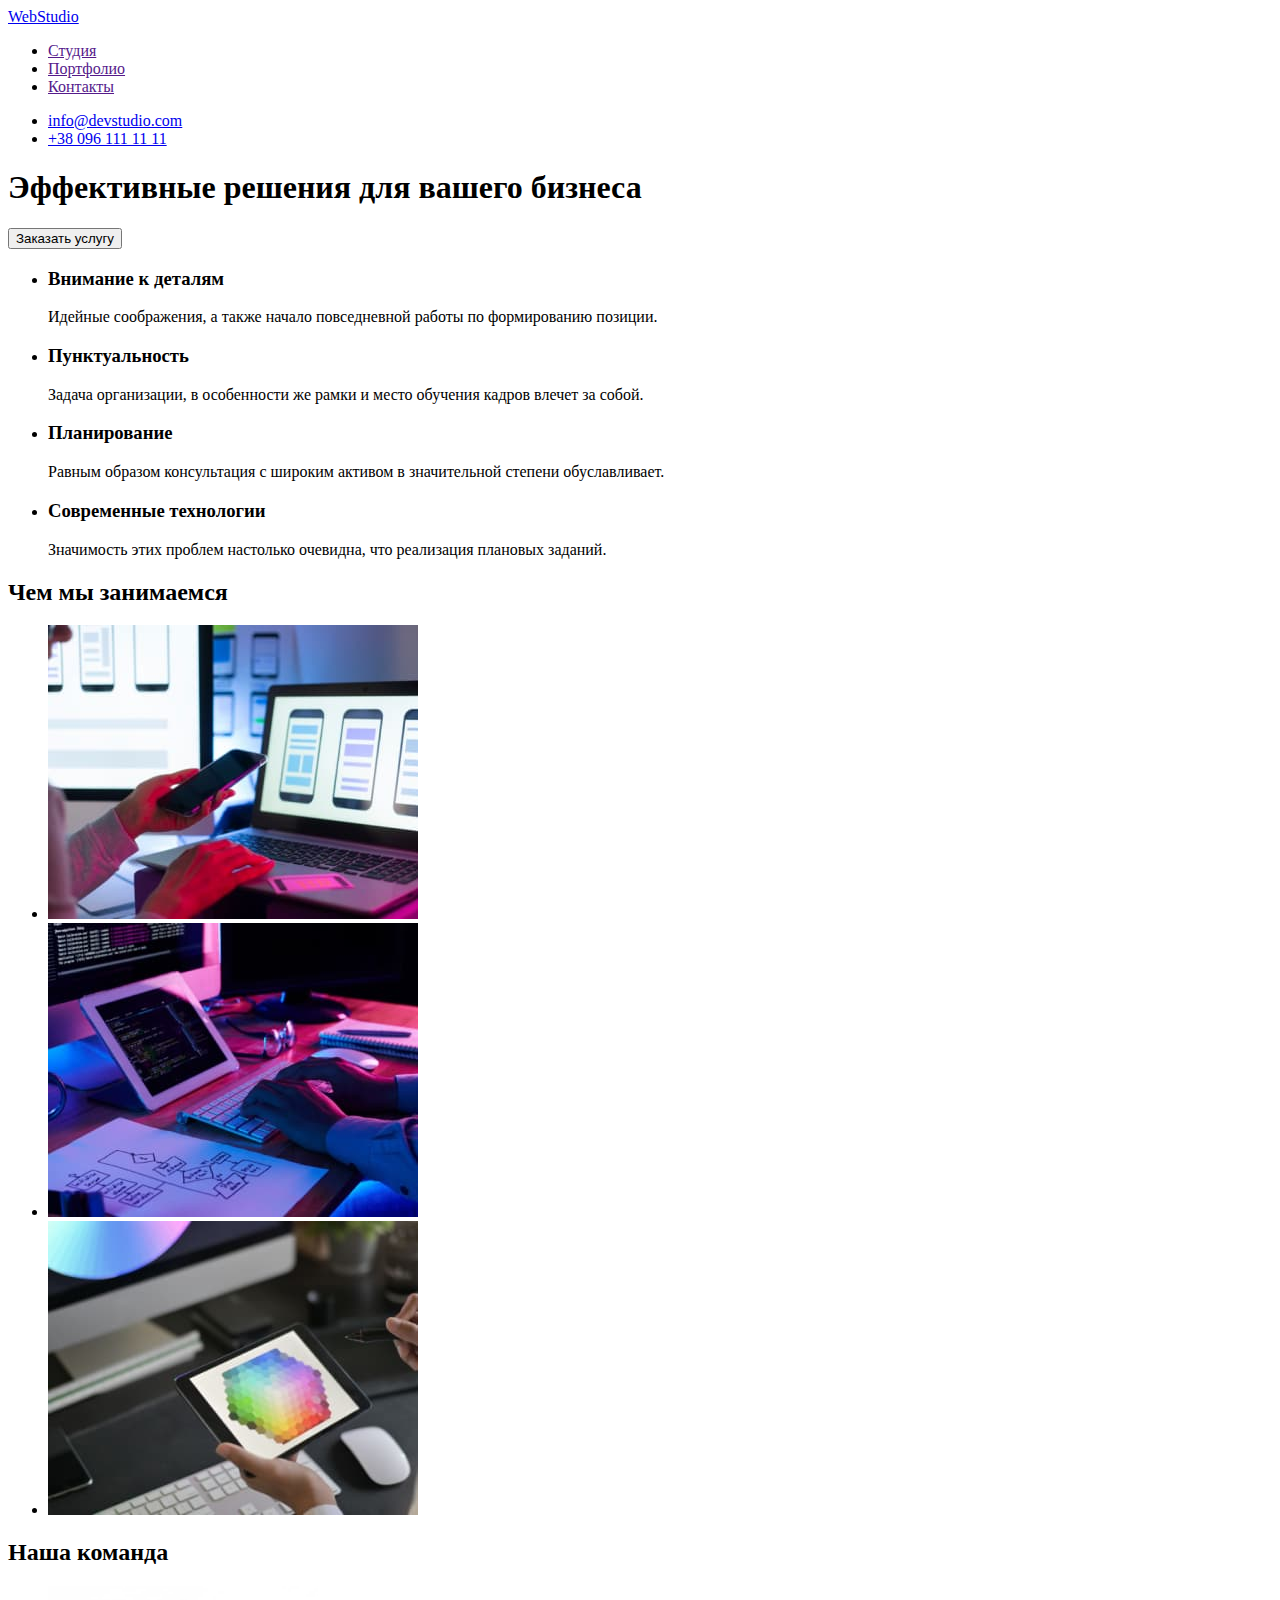
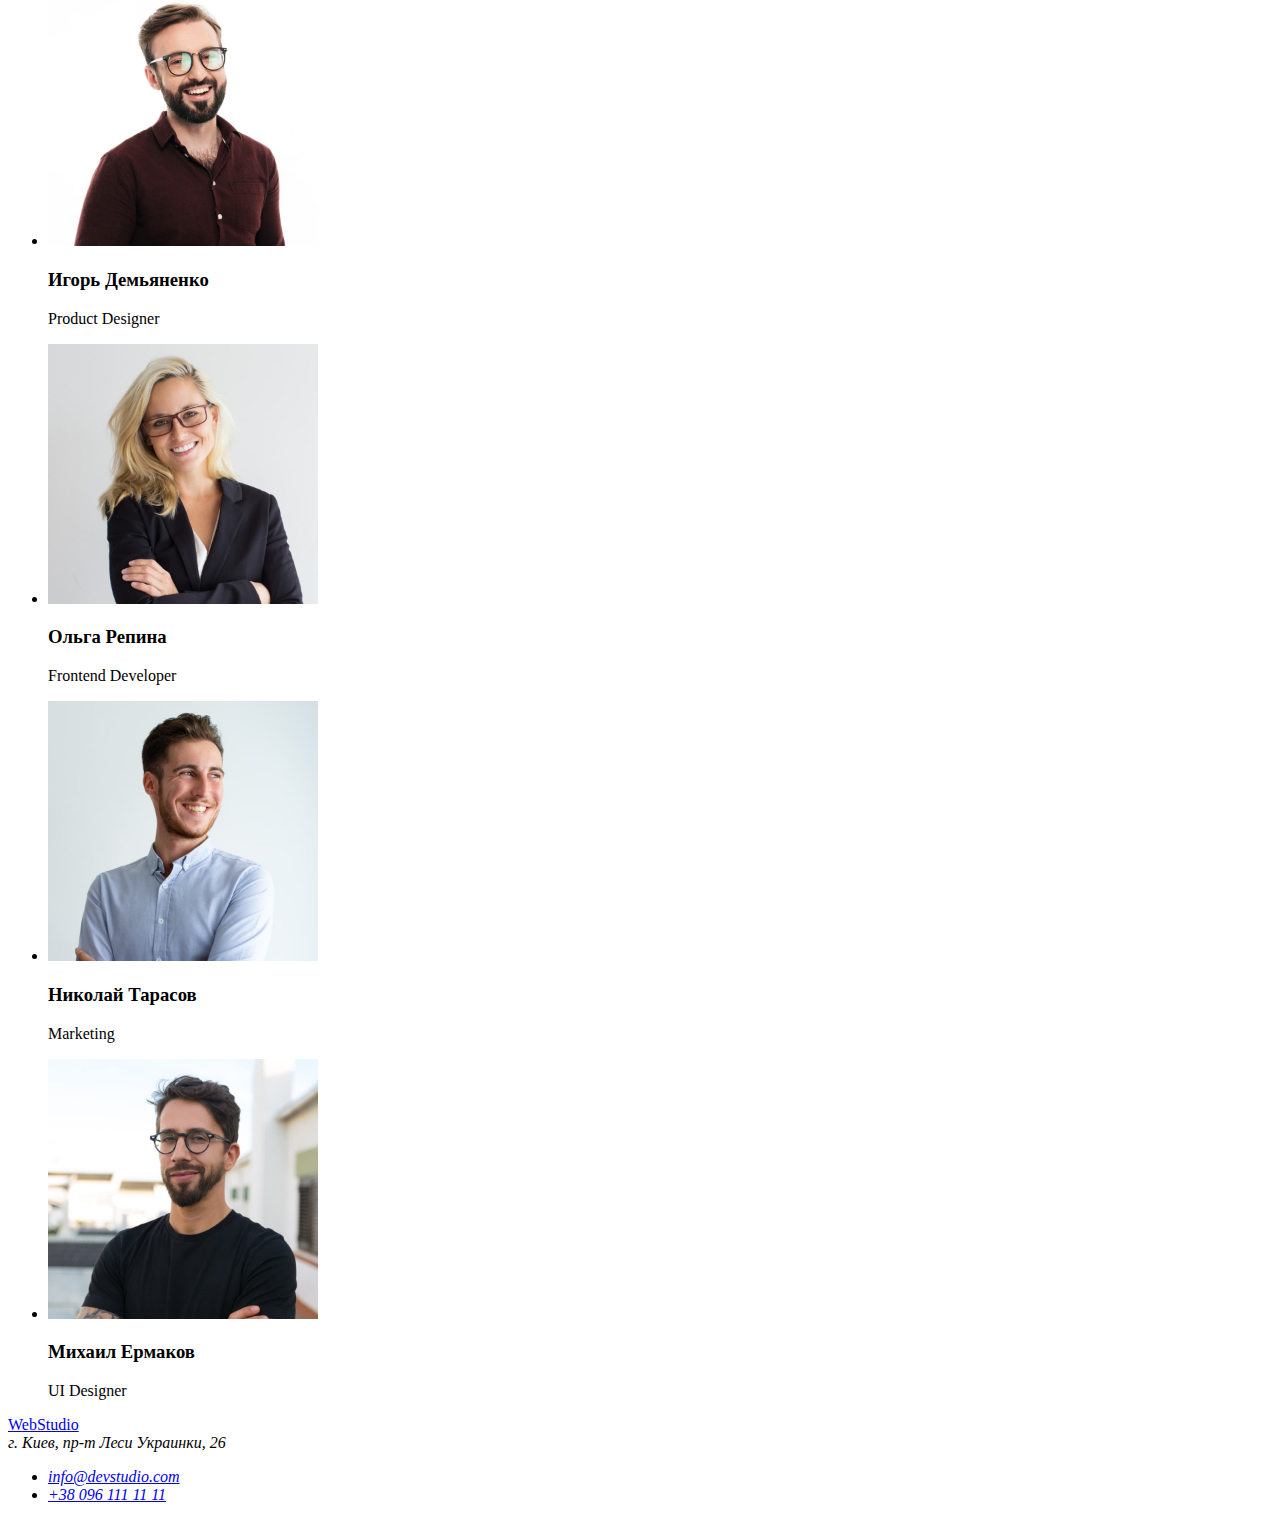
==== index.html @ 12b4371d "clone repository1" ====
<!DOCTYPE html>
<html lang="en">
  <head>
    <meta charset="UTF-8" />
    <meta http-equiv="X-UA-Compatible" content="IE=edge" />
    <meta name="viewport" content="width=<device-width>, initial-scale=1.0" />
    <title>Document</title>
  </head>
  <body>
    <header>
      <nav>
        <a href="./">WebStudio</a>
        <ul>
          <li><a href="">Студия</a></li>
          <li><a href="">Портфолио</a></li>
          <li><a href="">Контакты</a></li>
        </ul>
      </nav>
      <ul>
        <li><a href="mailto:info@devstudio.com">info@devstudio.com</a></li>
        <li><a href="tel:+380961111111">+38 096 111 11 11</a></li>
      </ul>
    </header>
    <main>
      <section>
        <h1>Эффективные решения для вашего бизнеса</h1>
        <button type="button">Заказать услугу</button>
      </section>
      <section>
        <h2 hidden>soft skills</h2>
        <ul>
          <li>
            <h3>Внимание к деталям</h3>
            <p>Идейные соображения, а также начало повседневной работы по формированию позиции.</p>
          </li>
          <li>
            <h3>Пунктуальность</h3>
            <p>
              Задача организации, в особенности же рамки и место обучения кадров влечет за собой.
            </p>
          </li>
          <li>
            <h3>Планирование</h3>
            <p>
              Равным образом консультация с широким активом в значительной степени обуславливает.
            </p>
          </li>
          <li>
            <h3>Современные технологии</h3>
            <p>Значимость этих проблем настолько очевидна, что реализация плановых заданий.</p>
          </li>
        </ul>
      </section>
      <section>
        <h2>Чем мы занимаемся</h2>
        <ul>
          <li><img src="./images/jpg3.jpg" alt="computer" width="370" /></li>
          <li><img src="./images/jpg2.jpg" alt="phone" width="370" /></li>
          <li><img src="./images/jpg1.jpg" alt="tablet" width="370" /></li>
        </ul>
      </section>
      <section>
        <h2>Наша команда</h2>
        <ul>
          <li>
            <img src="./images/d.jpg" alt="photo designer" width="270" />
            <h3>Игорь Демьяненко</h3>
            <p>Product Designer</p>
          </li>
          <li>
            <img src="./images/olya.jpg" alt="photo developer" width="270" />
            <h3>Ольга Репина</h3>
            <p>Frontend Developer</p>
          </li>
          <li>
            <img src="./images/kolya.jpg" alt="photo marketing" width="270" />
            <h3>Николай Тарасов</h3>
            <p>Marketing</p>
          </li>
          <li>
            <img src="./images/misha.jpg" alt="photo ui designer" width="270" />
            <h3>Михаил Ермаков</h3>
            <p>UI Designer</p>
          </li>
        </ul>
      </section>
    </main>
    <footer>
        <a href="./">WebStudio</a>
        <address>
            г. Киев, пр-т Леси Украинки, 26
            <ul>
                <li><a href="mailto:info@devstudio.com">info@devstudio.com</a></li>
                <li><a href="tel:+380961111111">+38 096 111 11 11</a></li>
              </ul>
        </address>
    </footer>
  </body>
</html>
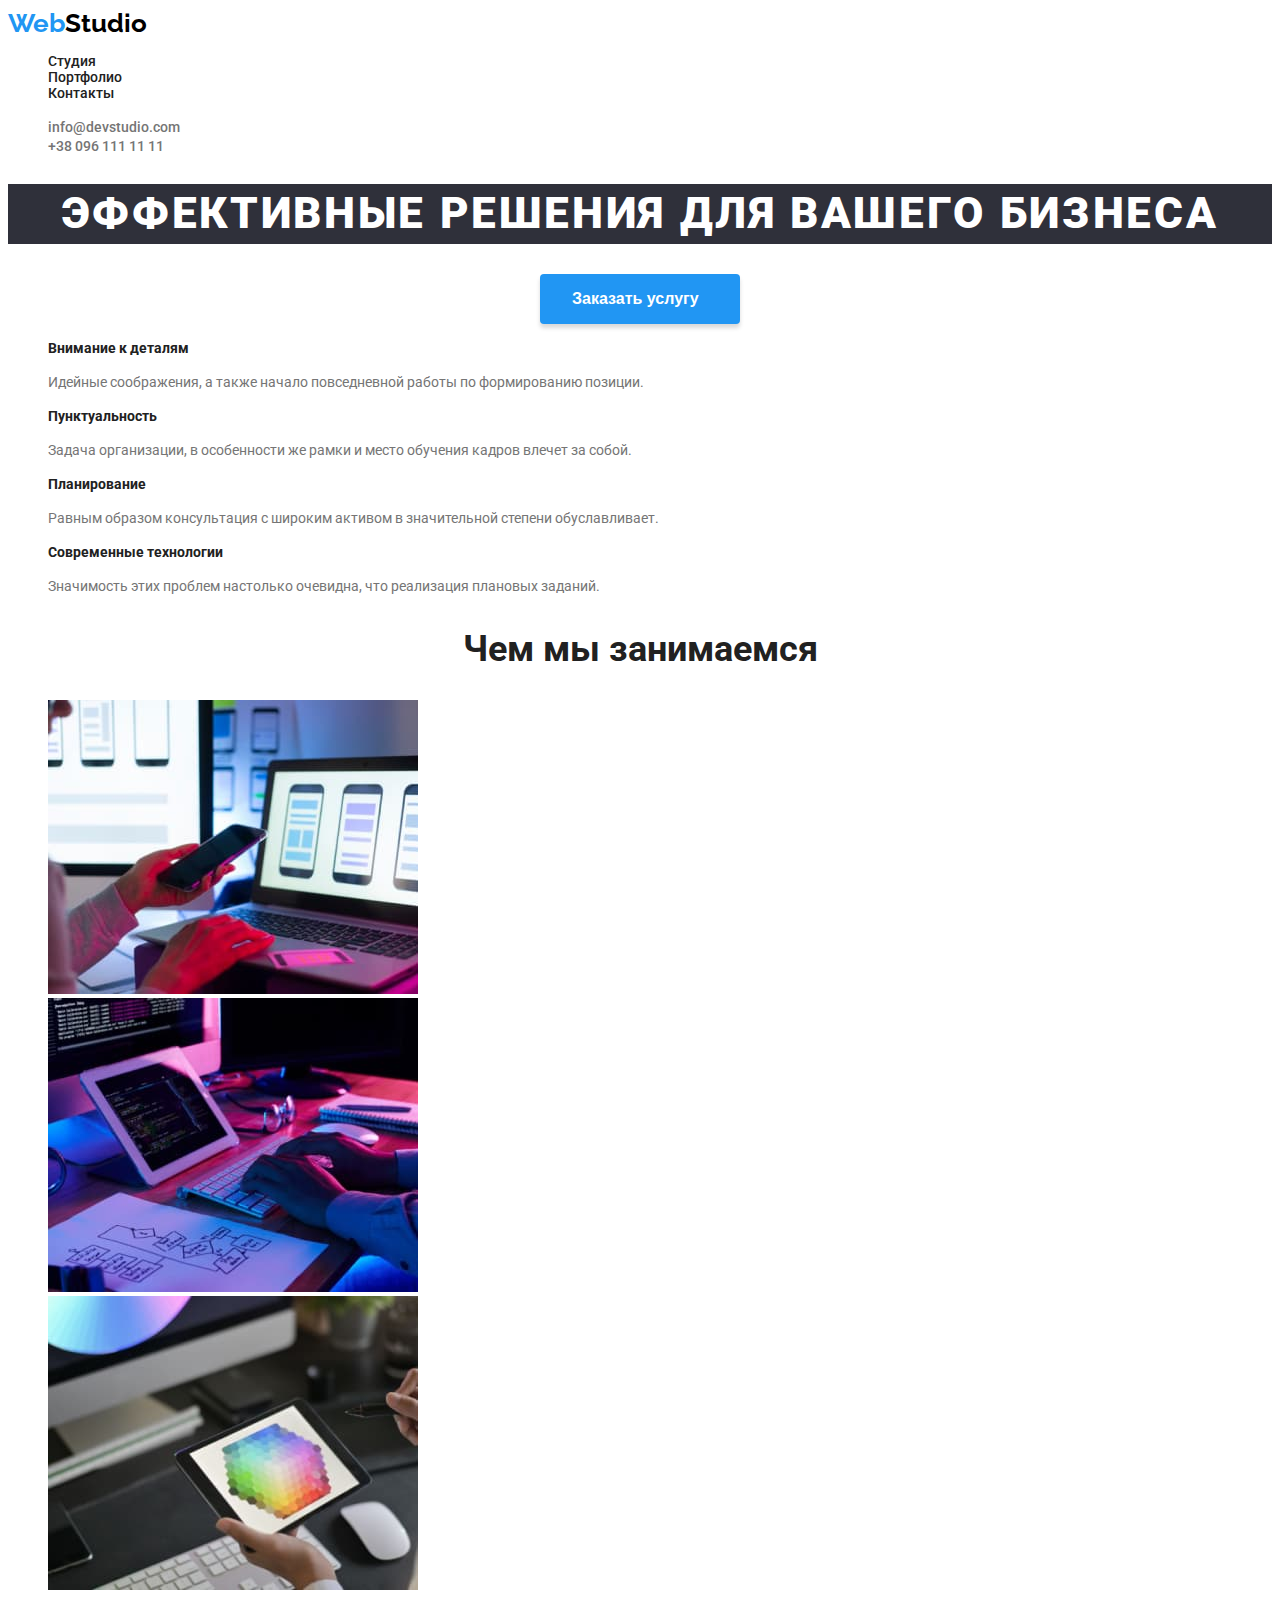
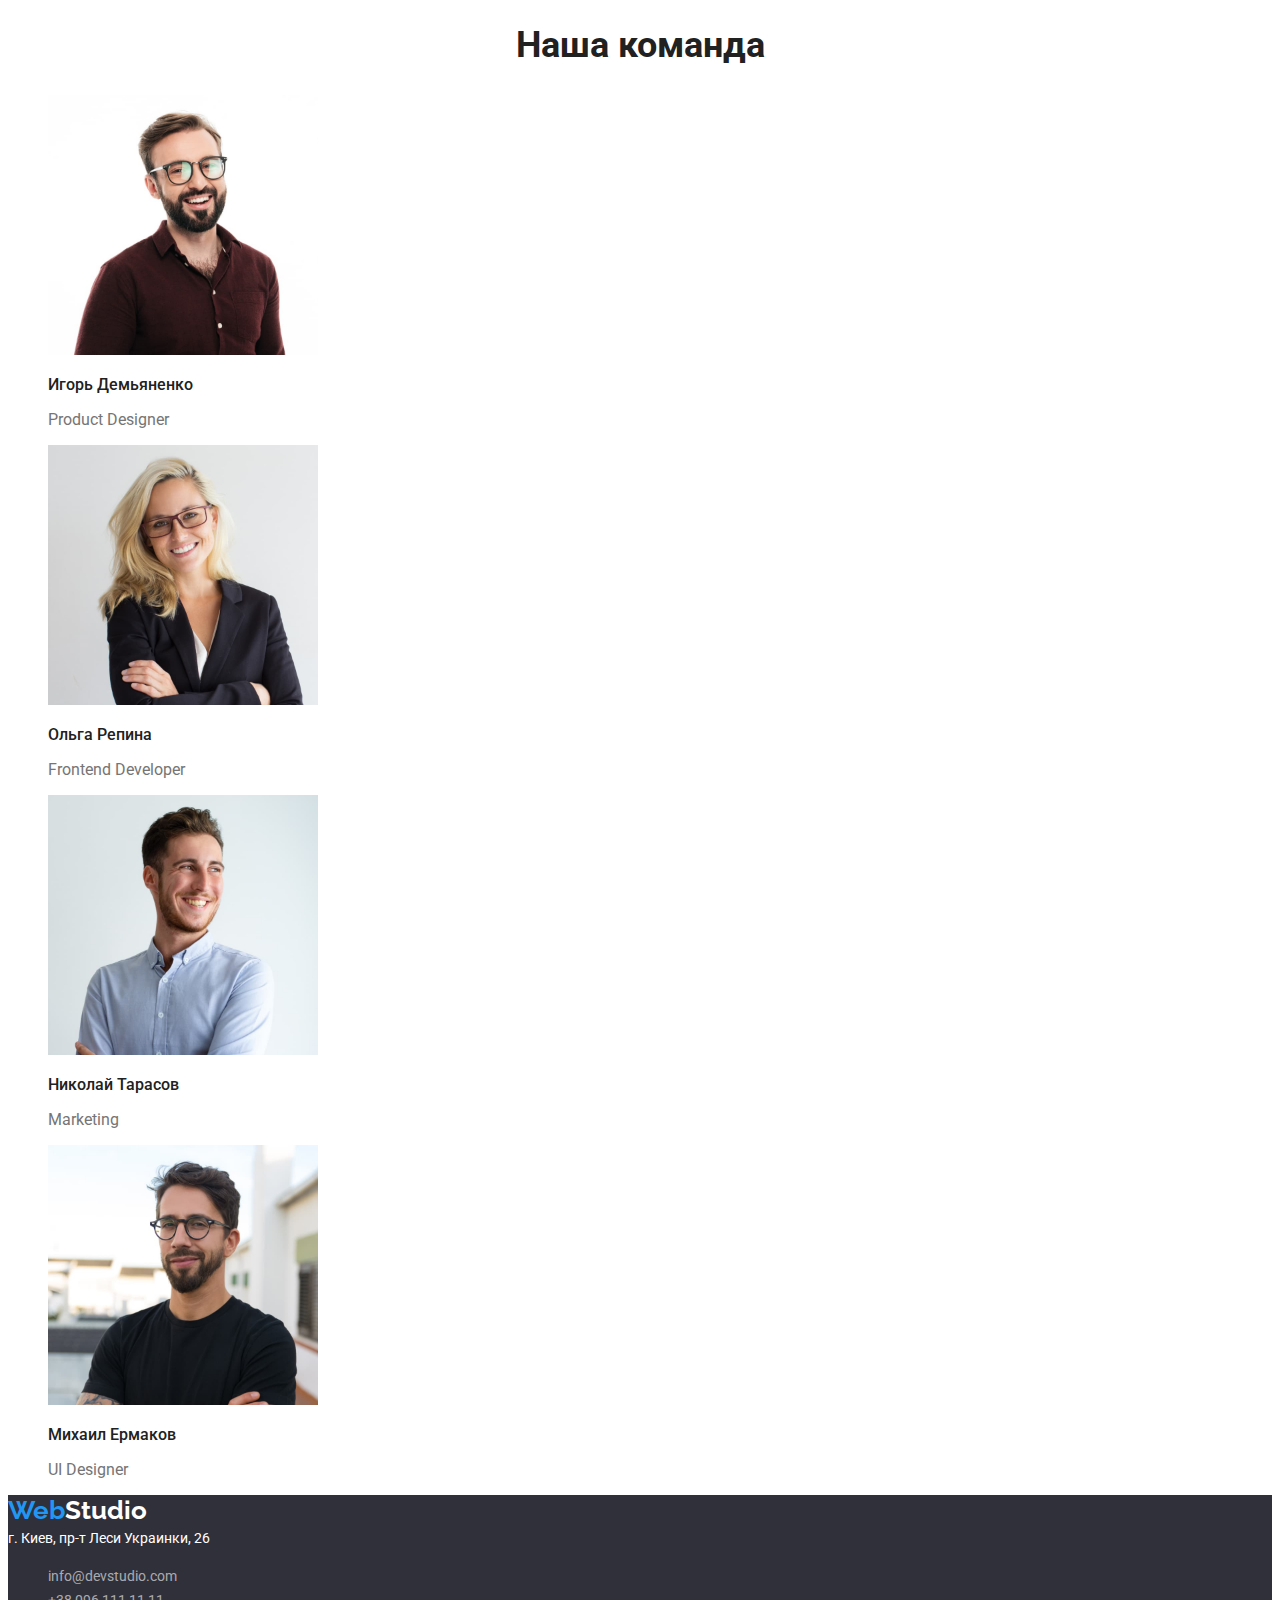
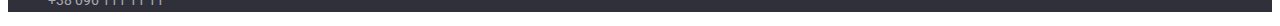
==== commit 3de6f7b5: "homework is done" ====
--- a/index.html
+++ b/index.html
@@ -5,95 +5,106 @@
     <meta http-equiv="X-UA-Compatible" content="IE=edge" />
     <meta name="viewport" content="width=<device-width>, initial-scale=1.0" />
     <title>Document</title>
+    <link rel="preconnect" href="https://fonts.gstatic.com" />
+    <link
+      href="https://fonts.googleapis.com/css2?family=Raleway:wght@700&family=Roboto:wght@400;500;700;900&display=swap"
+      rel="stylesheet"
+    />
+    <link rel="stylesheet" href="./css/styles.css">
   </head>
-  <body>
+  <body class="web-work">
+    <!-- Шапка сайта -->
     <header>
-      <nav>
-        <a href="./">WebStudio</a>
-        <ul>
-          <li><a href="">Студия</a></li>
-          <li><a href="">Портфолио</a></li>
+      <nav class="web-nav">
+        <a href="./index.html" class="logo"><span class="web-logo">Web</span>Studio</a>
+        <ul class="web-link">
+          <li><a href="./index.html" class="active">Студия</a></li>
+          <li><a href="./portfolio.html" class="link">Портфолио</a></li>
           <li><a href="">Контакты</a></li>
         </ul>
       </nav>
-      <ul>
-        <li><a href="mailto:info@devstudio.com">info@devstudio.com</a></li>
-        <li><a href="tel:+380961111111">+38 096 111 11 11</a></li>
+      <ul class="web-contacts">
+        <li><a href="mailto:info@devstudio.com" class="mail">info@devstudio.com</a></li>
+        <li><a href="tel:+380961111111" class="phone">+38 096 111 11 11</a></li>
       </ul>
     </header>
     <main>
-      <section>
-        <h1>Эффективные решения для вашего бизнеса</h1>
-        <button type="button">Заказать услугу</button>
+      <!-- Герой -->
+      <section class="hero">
+        <h1 class="hero-title">Эффективные решения для вашего бизнеса</h1>
+        <button type="button" class="button-style">Заказать услугу</button>
       </section>
       <section>
         <h2 hidden>soft skills</h2>
         <ul>
           <li>
-            <h3>Внимание к деталям</h3>
-            <p>Идейные соображения, а также начало повседневной работы по формированию позиции.</p>
+            <h3 class="detales">Внимание к деталям</h3>
+            <p class="ideas">Идейные соображения, а также начало повседневной работы по формированию позиции.</p>
           </li>
           <li>
-            <h3>Пунктуальность</h3>
-            <p>
+            <h3 class="punctuality">Пунктуальность</h3>
+            <p class="our-punctuality">
               Задача организации, в особенности же рамки и место обучения кадров влечет за собой.
             </p>
           </li>
           <li>
-            <h3>Планирование</h3>
-            <p>
+            <h3 class="plans">Планирование</h3>
+            <p class="consultation">
               Равным образом консультация с широким активом в значительной степени обуславливает.
             </p>
           </li>
           <li>
-            <h3>Современные технологии</h3>
-            <p>Значимость этих проблем настолько очевидна, что реализация плановых заданий.</p>
+            <h3 class="technology">Современные технологии</h3>
+            <p class="no-problems">Значимость этих проблем настолько очевидна, что реализация плановых заданий.</p>
           </li>
         </ul>
       </section>
-      <section>
-        <h2>Чем мы занимаемся</h2>
+      <section class="our-work">
+        <!-- Чем мы занимаемся -->
+        <h2 class="title">Чем мы занимаемся</h2>
         <ul>
           <li><img src="./images/jpg3.jpg" alt="computer" width="370" /></li>
           <li><img src="./images/jpg2.jpg" alt="phone" width="370" /></li>
           <li><img src="./images/jpg1.jpg" alt="tablet" width="370" /></li>
         </ul>
       </section>
-      <section>
-        <h2>Наша команда</h2>
+      <section class="our-team">
+        <!-- Наша команда -->
+        <h2 class="our-team">Наша команда</h2>
         <ul>
           <li>
             <img src="./images/d.jpg" alt="photo designer" width="270" />
-            <h3>Игорь Демьяненко</h3>
-            <p>Product Designer</p>
+            <h3 class="team-members">Игорь Демьяненко</h3>
+            <p class="team-text">Product Designer</p>
           </li>
           <li>
             <img src="./images/olya.jpg" alt="photo developer" width="270" />
-            <h3>Ольга Репина</h3>
-            <p>Frontend Developer</p>
+            <h3 class="team-members">Ольга Репина</h3>
+            <p class="team-text">Frontend Developer</p>
           </li>
           <li>
             <img src="./images/kolya.jpg" alt="photo marketing" width="270" />
-            <h3>Николай Тарасов</h3>
-            <p>Marketing</p>
+            <h3 class="team-members">Николай Тарасов</h3>
+            <p class="team-text">Marketing</p>
           </li>
           <li>
             <img src="./images/misha.jpg" alt="photo ui designer" width="270" />
-            <h3>Михаил Ермаков</h3>
-            <p>UI Designer</p>
+            <h3 class="team-members">Михаил Ермаков</h3>
+            <p class="team-text">UI Designer</p>
           </li>
         </ul>
       </section>
     </main>
-    <footer>
-        <a href="./">WebStudio</a>
-        <address>
-            г. Киев, пр-т Леси Украинки, 26
-            <ul>
-                <li><a href="mailto:info@devstudio.com">info@devstudio.com</a></li>
-                <li><a href="tel:+380961111111">+38 096 111 11 11</a></li>
-              </ul>
-        </address>
+    <footer class="site-down">
+      <!-- Адресса -->
+      <a href="./index.html"><span class="footer-web">Web</span><span class="footer-studio">Studio</span></a>
+      <address class="address-style">
+        г. Киев, пр-т Леси Украинки, 26
+        <ul>
+          <li><a href="mailto:info@devstudio.com" class="footer-mail">info@devstudio.com</a></li>
+          <li><a href="tel:+380961111111" class="footer-tel">+38 096 111 11 11</a></li>
+        </ul>
+      </address>
     </footer>
   </body>
 </html>
--- a/css/styles.css
+++ b/css/styles.css
@@ -0,0 +1,335 @@
+:root{
+    --main-color-headers: #212121;
+    --main-text-color:  #757575;
+    --white-color: #FFFFFF;
+    /* --section-bg-buttons: #F5F4FA; */
+    --color-button-logo: #2196F3;
+    --hero-background: #2F303A;
+   } 
+body.web-work{
+    text-decoration: none;
+    font-family: Roboto;
+     font-style: normal;
+     background-color: var(--white-color);
+     color: var(--main-text-color);
+}
+/* убрать список */
+ul{
+    list-style: none;
+}
+/* ссылки */
+a{
+    color:inherit;
+    text-decoration: none;
+    font-style: normal;          
+   }
+/* Шапка сайта */
+span.web-logo{
+    color: #2196F3 
+}
+a.logo{
+    font-family: Raleway;
+    font-size: 26px;
+    line-height: 31px;
+    color: black;
+    font-weight: bold;
+}
+ul.web-link{
+    font-family: Roboto;
+    font-size: 14px;
+    line-height: 16px;
+    color:#212121;
+    font-weight: 500;
+ }
+ a.mail{
+    text-decoration: none;
+    font-family: Roboto;
+    font-weight: 500;
+    font-size: 14px;
+    color: #757575;
+    line-height: 16px;
+ }
+a.phone{
+    text-decoration: none;
+    font-family: Roboto;
+    font-weight: 500;
+    font-size: 14px;
+    color: #757575;
+    line-height: 16px;
+}
+/* Герой */
+h1.hero-title{
+    font-weight: 900;
+     font-size: 44px;
+     line-height: 1.363;
+     text-align: center;
+     letter-spacing: 0.06em;
+     text-transform: uppercase;
+     color: var(--white-color);
+     background-color: var(--hero-background);
+
+}
+button.button-style{
+    font-weight: bold;
+     font-size: 16px;
+     line-height: 1.875;
+     padding: 10px 32px;
+     margin: auto; 
+     background: var(--color-button-logo);
+     color: var(--white-color);
+     display: flex;    
+     width: 200px;
+     height: 50px;
+     left: 700px;
+     top: 430px;  
+     box-shadow: 0px 4px 4px rgba(0, 0, 0, 0.15);
+     border-radius: 4px;     
+     border: none; 
+}
+h3.detales{
+    font-family: Roboto;
+    font-size: 14px;
+    line-height: 16px;
+    color: #212121;
+    font-weight: bold;
+}
+p.ideas{
+    font-family: Roboto;
+    font-size: 14px;
+    line-height: 24px;
+    color: #757575;
+    font-weight: normal;
+}
+h3.punctuality{
+    font-family: Roboto;
+    font-size: 14px;
+    line-height: 16px;
+    color: #212121;
+    font-weight: bold;
+}
+p.our-punctuality{
+    font-family: Roboto;
+    font-size: 14px;
+    line-height: 24px;
+    color: #757575;
+    font-weight: normal;
+}
+h3.plans{
+    font-family: Roboto;
+    font-size: 14px;
+    line-height: 16px;
+    color: #212121;
+    font-weight: bold;
+}
+p.consultation{
+    font-family: Roboto;
+    font-size: 14px;
+    line-height: 24px;
+    color: #757575;
+    font-weight: normal;
+}
+h3.technology{
+    font-family: Roboto;
+    font-size: 14px;
+    line-height: 16px;
+    color: #212121;
+    font-weight: bold;
+}
+p.no-problems{
+    font-family: Roboto;
+    font-size: 14px;
+    line-height: 24px;
+    color: #757575;
+    font-weight: normal;
+}
+/* Чем мы занимаемся */
+h2.title{
+    font-family: Roboto;
+    font-size: 36px;
+    line-height: 42px;
+    font-weight: bold;
+    color: #212121;
+    text-align: center;
+}
+/* Наша команда */
+h2.our-team{
+    font-family: Roboto;
+    font-size: 36px;
+    line-height: 42px;
+    font-weight: bold;
+    color: #212121;
+    text-align: center;
+}
+h3.team-members{
+    font-family: Roboto;
+    font-size: 16px;
+    line-height: 19px;
+    font-weight: 500;
+    color: #212121;
+}
+p.team-text{
+    font-family: Roboto;
+    font-size: 16px;
+    font-weight: normal;
+    line-height: 19px;
+    color: #757575;
+}
+/* Андреса */
+footer.site-down{
+    background: #2F303A;
+    
+}
+span.footer-web{
+    font-family: Raleway;
+    font-weight: bold;
+    font-size: 26px;
+    line-height: 31px;
+    color: #2196F3;
+}
+span.footer-studio{
+    font-family: Raleway;
+    font-weight: bold;
+    font-size: 26px;
+    line-height: 31px;
+    color: white;
+}
+address.address-style{
+    font-style: normal;
+    font-family: Roboto;
+    font-weight: normal;
+    font-size: 14px;
+    line-height: 24px;
+    color: #FFFFFF;
+    }
+a.footer-mail{
+    Text-decoration: none;
+    font-family: Roboto;
+    font-weight: normal;
+    font-size: 14px;
+    line-height: 24px;
+    color: rgba(255, 255, 255, 0.6);
+    }
+a.footer-tel{
+    Text-decoration: none;
+    font-family: Roboto;
+    font-weight: normal;
+    font-size: 14px;
+    line-height: 24px;
+    color: rgba(255, 255, 255, 0.6);
+    }
+
+
+
+    /* Портфолио */
+
+    /* Хедер портфолио */
+    span.web-logo{
+        color: #2196F3 
+    }
+    a.logo{
+        font-family: Raleway;
+        font-size: 26px;
+        line-height: 31px;
+        color: black;
+        font-weight: bold;
+    }
+    ul.web-link{
+        font-family: Roboto;
+        font-size: 14px;
+        line-height: 16px;
+        color:#212121;
+        font-weight: 500;
+     }
+     a.mail{
+        text-decoration: none;
+        font-family: Roboto;
+        font-weight: 500;
+        font-size: 14px;
+        color: #757575;
+        line-height: 16px;
+     }
+    a.phone{
+        text-decoration: none;
+        font-family: Roboto;
+        font-weight: 500;
+        font-size: 14px;
+        color: #757575;
+        line-height: 16px;
+    } 
+   /* Кнопки портфолио */
+
+   .button-portfolio{
+    font-family: Roboto;
+    font-weight: 500;
+    font-size: 16px;
+    line-height: 26px;
+    text-align: center;
+    letter-spacing: 0.03em;
+    color: #FFFFFF;
+    background: #2196F3;
+    box-shadow: 0px 3px 1px rgba(0, 0, 0, 0.1), 0px 1px 2px rgba(0, 0, 0, 0.08), 0px 2px 2px rgba(0, 0, 0, 0.12);
+    border-radius: 4px;
+    border: none; 
+   }
+
+   /* Фото портфолио */
+
+.photo-portfolio{
+    font-family: Roboto;
+    font-weight: bold;
+    font-size: 18px;
+    line-height: 36px;
+    color: #212121;
+    }
+
+.photo-name{
+    font-family: Roboto;
+    font-weight: normal;
+    font-size: 16px;
+    line-height: 30px;
+    color: #757575;
+}
+
+/* Адрес */
+
+.portfolio-down{
+    background: #2F303A;
+}
+span.footer-web{
+    font-family: Raleway;
+    font-weight: bold;
+    font-size: 26px;
+    line-height: 31px;
+    color: #2196F3;
+}
+span.footer-studio{
+    font-family: Raleway;
+    font-weight: bold;
+    font-size: 26px;
+    line-height: 31px;
+    color: white;
+}
+address.address-style{
+    font-style: normal;
+    font-family: Roboto;
+    font-weight: normal;
+    font-size: 14px;
+    line-height: 24px;
+    color: #FFFFFF;
+    }
+a.footer-mail{
+    Text-decoration: none;
+    font-family: Roboto;
+    font-weight: normal;
+    font-size: 14px;
+    line-height: 24px;
+    color: rgba(255, 255, 255, 0.6);
+    }
+a.footer-tel{
+    Text-decoration: none;
+    font-family: Roboto;
+    font-weight: normal;
+    font-size: 14px;
+    line-height: 24px;
+    color: rgba(255, 255, 255, 0.6);
+    }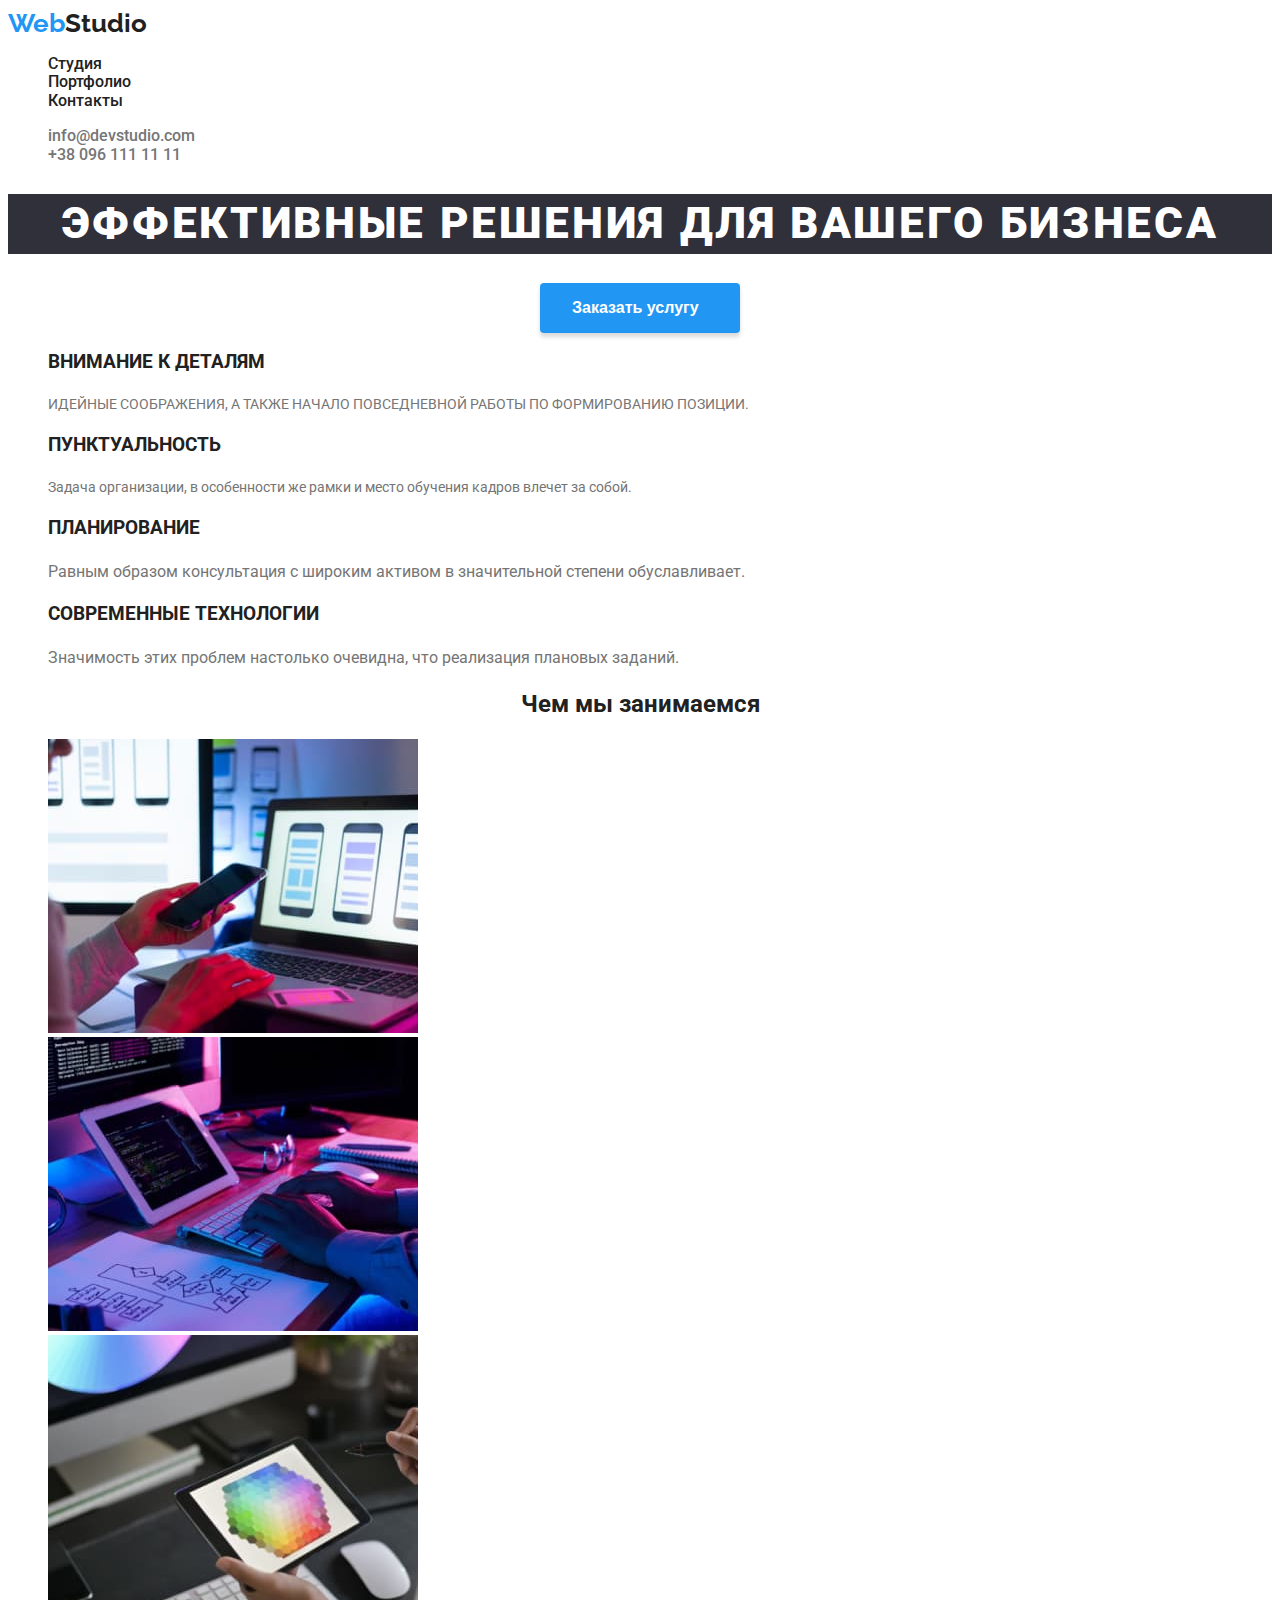
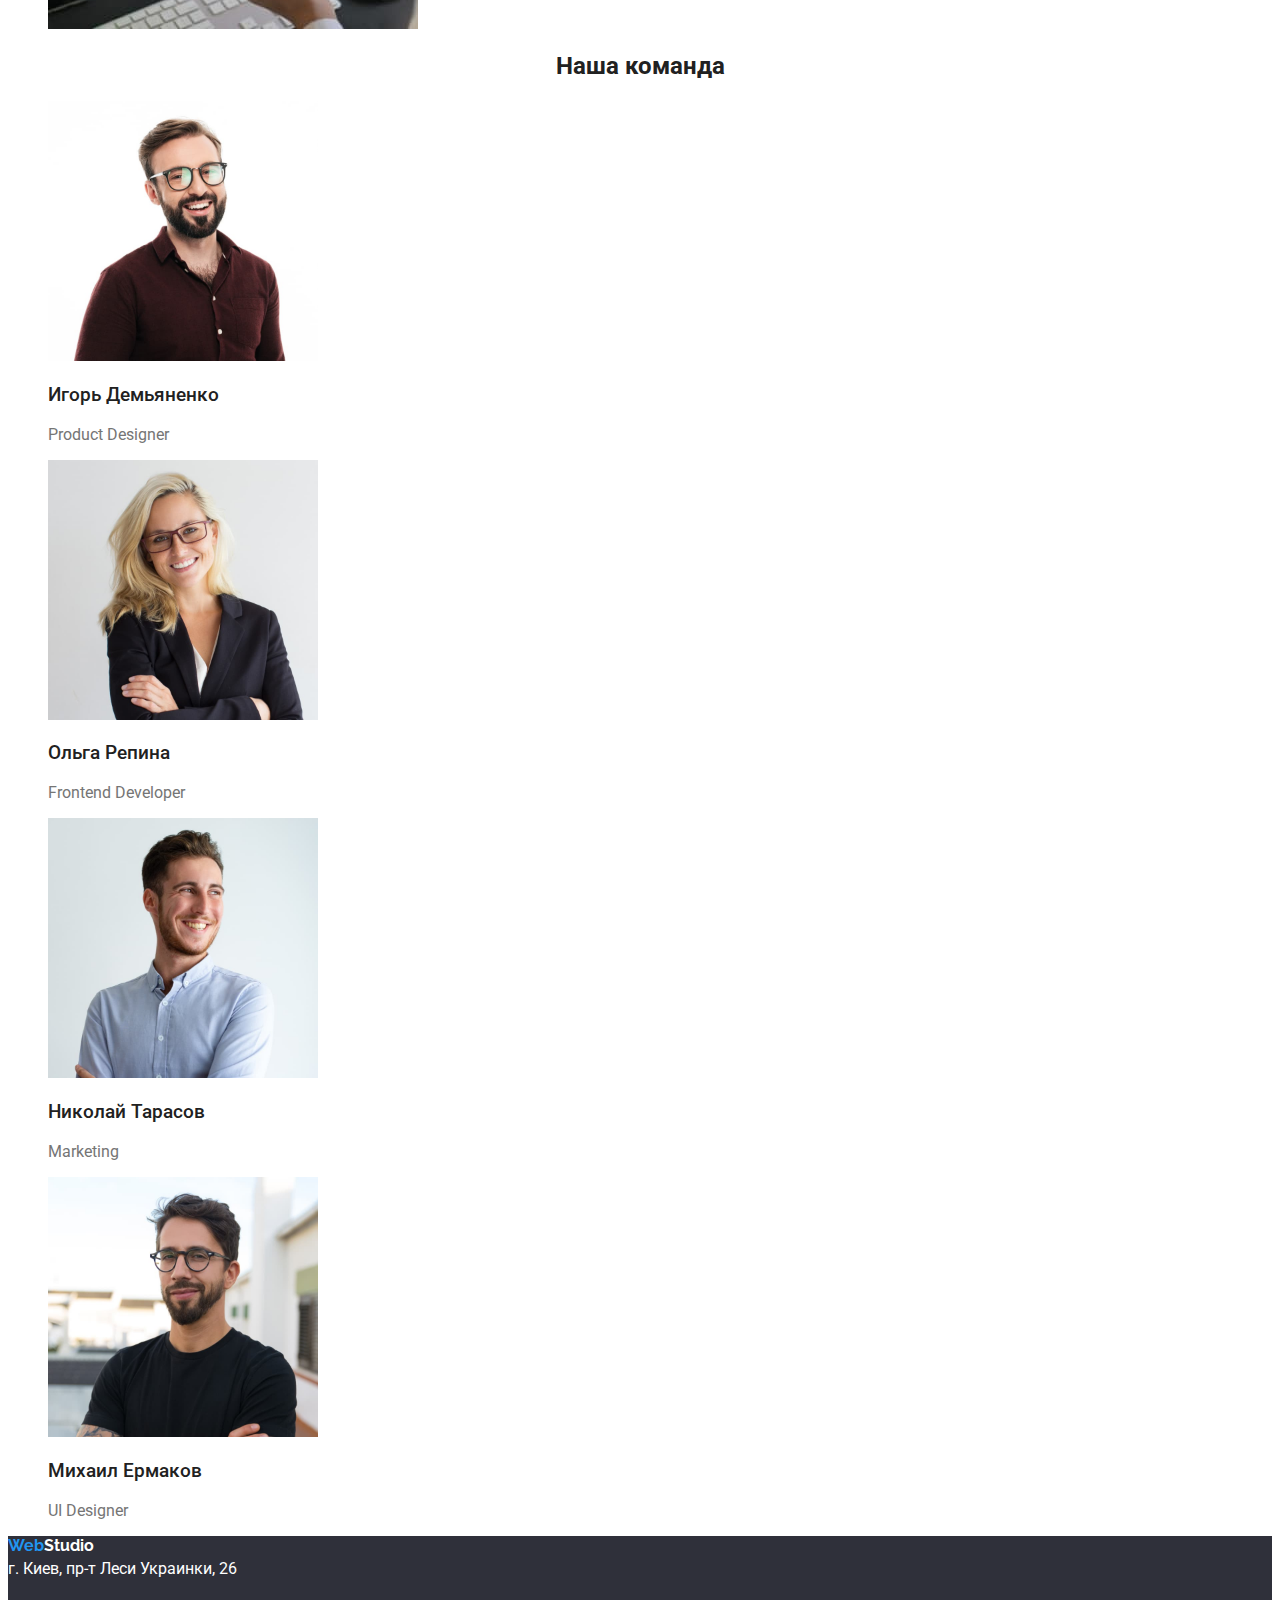
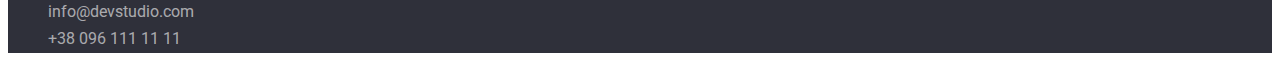
==== commit 5d9b6b4e: "homework done" ====
--- a/index.html
+++ b/index.html
@@ -18,14 +18,14 @@
       <nav class="web-nav">
         <a href="./index.html" class="logo"><span class="web-logo">Web</span>Studio</a>
         <ul class="web-link">
-          <li><a href="./index.html" class="active">Студия</a></li>
+          <li><a href="./index.html" class="active link">Студия</a></li>
           <li><a href="./portfolio.html" class="link">Портфолио</a></li>
           <li><a href="">Контакты</a></li>
         </ul>
       </nav>
       <ul class="web-contacts">
-        <li><a href="mailto:info@devstudio.com" class="mail">info@devstudio.com</a></li>
-        <li><a href="tel:+380961111111" class="phone">+38 096 111 11 11</a></li>
+        <li><a href="mailto:info@devstudio.com" class=" link mail">info@devstudio.com</a></li>
+        <li><a href="tel:+380961111111" class=" link phone">+38 096 111 11 11</a></li>
       </ul>
     </header>
     <main>
@@ -101,8 +101,8 @@
       <address class="address-style">
         г. Киев, пр-т Леси Украинки, 26
         <ul>
-          <li><a href="mailto:info@devstudio.com" class="footer-mail">info@devstudio.com</a></li>
-          <li><a href="tel:+380961111111" class="footer-tel">+38 096 111 11 11</a></li>
+          <li><a href="mailto:info@devstudio.com" class="link footer-mail">info@devstudio.com</a></li>
+          <li><a href="tel:+380961111111" class="link footer-tel">+38 096 111 11 11</a></li>
         </ul>
       </address>
     </footer>
--- a/css/styles.css
+++ b/css/styles.css
@@ -2,63 +2,68 @@
     --main-color-headers: #212121;
     --main-text-color:  #757575;
     --white-color: #FFFFFF;
-    /* --section-bg-buttons: #F5F4FA; */
+    --section-buttons: #F5F4FA;
     --color-button-logo: #2196F3;
-    --hero-background: #2F303A;
+    --background: #2F303A;
+    --color-logo-links: violet  
    } 
-body.web-work{
-    text-decoration: none;
+.web-work{
     font-family: Roboto;
      font-style: normal;
      background-color: var(--white-color);
      color: var(--main-text-color);
 }
-/* убрать список */
-ul{
+/* универсальный селектор */
+*{
     list-style: none;
+    text-decoration: none;
+}
+
+/* общие свойства ссылок */
+.link:hover,
+.link:focus {
+  color: var(--color-logo-links);
 }
 /* ссылки */
 a{
     color:inherit;
     text-decoration: none;
-    font-style: normal;          
+    font-style: normal;   
+          
    }
 /* Шапка сайта */
-span.web-logo{
-    color: #2196F3 
-}
-a.logo{
+.web-logo{
+    color: var(--color-button-logo) 
+}
+.logo{
     font-family: Raleway;
     font-size: 26px;
     line-height: 31px;
-    color: black;
-    font-weight: bold;
-}
-ul.web-link{
-    font-family: Roboto;
-    font-size: 14px;
-    line-height: 16px;
-    color:#212121;
+    color: var(--main-color-headers);
+    font-weight: bold; 
+}
+.web-link{
+    font-family: Roboto;
+    line-height: 1.142;
+    color: var(--main-color-headers) ;
     font-weight: 500;
  }
  a.mail{
     text-decoration: none;
     font-family: Roboto;
     font-weight: 500;
-    font-size: 14px;
-    color: #757575;
-    line-height: 16px;
+    color: var(-main-text-color);
+    line-height: 1.142;
  }
-a.phone{
+.phone{
     text-decoration: none;
     font-family: Roboto;
     font-weight: 500;
-    font-size: 14px;
-    color: #757575;
-    line-height: 16px;
+    color: var(-main-text-color);
+    line-height: 1.142;
 }
 /* Герой */
-h1.hero-title{
+.hero-title{
     font-weight: 900;
      font-size: 44px;
      line-height: 1.363;
@@ -66,10 +71,10 @@
      letter-spacing: 0.06em;
      text-transform: uppercase;
      color: var(--white-color);
-     background-color: var(--hero-background);
-
-}
-button.button-style{
+     background-color: #2F303A;
+
+}
+.button-style{
     font-weight: bold;
      font-size: 16px;
      line-height: 1.875;
@@ -86,188 +91,172 @@
      border-radius: 4px;     
      border: none; 
 }
-h3.detales{
-    font-family: Roboto;
-    font-size: 14px;
-    line-height: 16px;
-    color: #212121;
-    font-weight: bold;
-}
-p.ideas{
+.detales{
+    font-family: Roboto;
+    line-height: 1.142;
+    color: var(--main-color-headers);
+    font-weight: bold;
+    text-transform: uppercase;
+}
+.ideas{
     font-family: Roboto;
     font-size: 14px;
     line-height: 24px;
-    color: #757575;
-    font-weight: normal;
-}
-h3.punctuality{
-    font-family: Roboto;
-    font-size: 14px;
-    line-height: 16px;
-    color: #212121;
-    font-weight: bold;
-}
-p.our-punctuality{
+    color: var(-main-text-color);
+    font-weight: normal;
+    text-transform: uppercase;
+}
+.punctuality{
+    font-family: Roboto;
+    line-height: 1.142;
+    color: var(--main-color-headers);
+    font-weight: bold;
+    text-transform: uppercase;
+}
+.our-punctuality{
     font-family: Roboto;
     font-size: 14px;
     line-height: 24px;
-    color: #757575;
-    font-weight: normal;
-}
-h3.plans{
-    font-family: Roboto;
-    font-size: 14px;
-    line-height: 16px;
-    color: #212121;
-    font-weight: bold;
-}
-p.consultation{
-    font-family: Roboto;
-    font-size: 14px;
-    line-height: 24px;
-    color: #757575;
-    font-weight: normal;
-}
-h3.technology{
-    font-family: Roboto;
-    font-size: 14px;
-    line-height: 16px;
-    color: #212121;
-    font-weight: bold;
-}
-p.no-problems{
-    font-family: Roboto;
-    font-size: 14px;
-    line-height: 24px;
-    color: #757575;
+    color: var(-main-text-color);
+    font-weight: normal;
+    
+}
+.plans{
+    font-family: Roboto;
+    line-height: 1.142;
+    color: var(--main-color-headers);
+    font-weight: bold;
+    text-transform: uppercase;
+}
+.consultation{
+    font-family: Roboto;
+    line-height: 1.714;
+    color: var(-main-text-color);
+    font-weight: normal;
+    ;
+}
+.technology{
+    font-family: Roboto;
+    line-height: 1.142;
+    color: var(--main-color-headers);
+    font-weight: bold;
+    text-transform: uppercase;
+}
+.no-problems{
+    font-family: Roboto;
+    line-height: 1.714;
+    color: var(-main-text-color);
     font-weight: normal;
 }
 /* Чем мы занимаемся */
 h2.title{
     font-family: Roboto;
-    font-size: 36px;
-    line-height: 42px;
-    font-weight: bold;
-    color: #212121;
+    line-height: 1.166;
+    font-weight: bold;
+    color: var(--main-color-headers);
     text-align: center;
 }
 /* Наша команда */
 h2.our-team{
     font-family: Roboto;
-    font-size: 36px;
-    line-height: 42px;
-    font-weight: bold;
-    color: #212121;
+    line-height: 1.166;
+    font-weight: bold;
+    color: var(--main-color-headers);
     text-align: center;
 }
 h3.team-members{
     font-family: Roboto;
+    line-height: 1.187;
+    font-weight: 500;
+    color: var(--main-color-headers);
+}
+p.team-text{
+    font-family: Roboto;
     font-size: 16px;
+    font-weight: normal;
     line-height: 19px;
-    font-weight: 500;
-    color: #212121;
-}
-p.team-text{
-    font-family: Roboto;
-    font-size: 16px;
-    font-weight: normal;
-    line-height: 19px;
-    color: #757575;
+    color: var(-main-text-color);
 }
 /* Андреса */
-footer.site-down{
-    background: #2F303A;
+.site-down{
+    background: var(--background);
     
 }
-span.footer-web{
-    font-family: Raleway;
-    font-weight: bold;
-    font-size: 26px;
-    line-height: 31px;
-    color: #2196F3;
-}
-span.footer-studio{
-    font-family: Raleway;
-    font-weight: bold;
-    font-size: 26px;
-    line-height: 31px;
-    color: white;
+.footer-web{
+    font-family: Raleway;
+    font-weight: bold;
+    line-height: 1.192;
+    color: var(--color-button-logo);
+}
+.footer-studio{
+    font-family: Raleway;
+    font-weight: bold;
+    line-height: 1.192;
+    color:  var(--white-color);
 }
 address.address-style{
     font-style: normal;
     font-family: Roboto;
     font-weight: normal;
-    font-size: 14px;
-    line-height: 24px;
-    color: #FFFFFF;
-    }
-a.footer-mail{
+    line-height: 1.714;
+    color:  var(--white-color);
+    }
+.footer-mail{
     Text-decoration: none;
     font-family: Roboto;
     font-weight: normal;
-    font-size: 14px;
-    line-height: 24px;
+    line-height: 1.714;
     color: rgba(255, 255, 255, 0.6);
     }
-a.footer-tel{
+.footer-tel{
     Text-decoration: none;
     font-family: Roboto;
     font-weight: normal;
-    font-size: 14px;
-    line-height: 24px;
+    line-height: 1.714;
     color: rgba(255, 255, 255, 0.6);
     }
 
 
 
     /* Портфолио */
+
+    /* общие свойства портфолио */
+    
 
     /* Хедер портфолио */
     span.web-logo{
-        color: #2196F3 
+        color: var(--color-button-logo)
     }
     a.logo{
         font-family: Raleway;
-        font-size: 26px;
-        line-height: 31px;
-        color: black;
+        line-height: 1.192;
+        color: var(--main-color-headers);
         font-weight: bold;
     }
-    ul.web-link{
-        font-family: Roboto;
-        font-size: 14px;
-        line-height: 16px;
-        color:#212121;
-        font-weight: 500;
-     }
      a.mail{
         text-decoration: none;
         font-family: Roboto;
         font-weight: 500;
-        font-size: 14px;
-        color: #757575;
-        line-height: 16px;
+        color: var(-main-text-color);
+        line-height: 1.142;
      }
     a.phone{
         text-decoration: none;
         font-family: Roboto;
         font-weight: 500;
-        font-size: 14px;
-        color: #757575;
-        line-height: 16px;
+        color: var(-main-text-color);
+        line-height: 1.142;
     } 
    /* Кнопки портфолио */
 
    .button-portfolio{
     font-family: Roboto;
     font-weight: 500;
-    font-size: 16px;
-    line-height: 26px;
+    line-height: 1.625;
     text-align: center;
     letter-spacing: 0.03em;
-    color: #FFFFFF;
-    background: #2196F3;
-    box-shadow: 0px 3px 1px rgba(0, 0, 0, 0.1), 0px 1px 2px rgba(0, 0, 0, 0.08), 0px 2px 2px rgba(0, 0, 0, 0.12);
+    color: var(--main-color-headers);
+    background-color: var(--section-buttons);
     border-radius: 4px;
     border: none; 
    }
@@ -279,57 +268,51 @@
     font-weight: bold;
     font-size: 18px;
     line-height: 36px;
-    color: #212121;
+    color: var(--main-color-headers);
     }
 
 .photo-name{
     font-family: Roboto;
     font-weight: normal;
-    font-size: 16px;
-    line-height: 30px;
-    color: #757575;
+    line-height: 1.875;
+    color: var(-main-text-color);
 }
 
 /* Адрес */
 
 .portfolio-down{
-    background: #2F303A;
+    background: var(--background);
 }
 span.footer-web{
     font-family: Raleway;
     font-weight: bold;
-    font-size: 26px;
-    line-height: 31px;
-    color: #2196F3;
+    line-height: 1.192;
+    color: var(--color-button-logo);
 }
 span.footer-studio{
     font-family: Raleway;
     font-weight: bold;
-    font-size: 26px;
-    line-height: 31px;
-    color: white;
+    line-height: 1.192;
+    color:  var(--white-color);
 }
 address.address-style{
     font-style: normal;
     font-family: Roboto;
     font-weight: normal;
-    font-size: 14px;
-    line-height: 24px;
-    color: #FFFFFF;
+    line-height: 1.714;
+    color: var(--white-color);
     }
 a.footer-mail{
     Text-decoration: none;
     font-family: Roboto;
     font-weight: normal;
-    font-size: 14px;
-    line-height: 24px;
+    line-height: 1.714;
     color: rgba(255, 255, 255, 0.6);
     }
 a.footer-tel{
     Text-decoration: none;
     font-family: Roboto;
     font-weight: normal;
-    font-size: 14px;
-    line-height: 24px;
+    line-height: 1.714;
     color: rgba(255, 255, 255, 0.6);
     }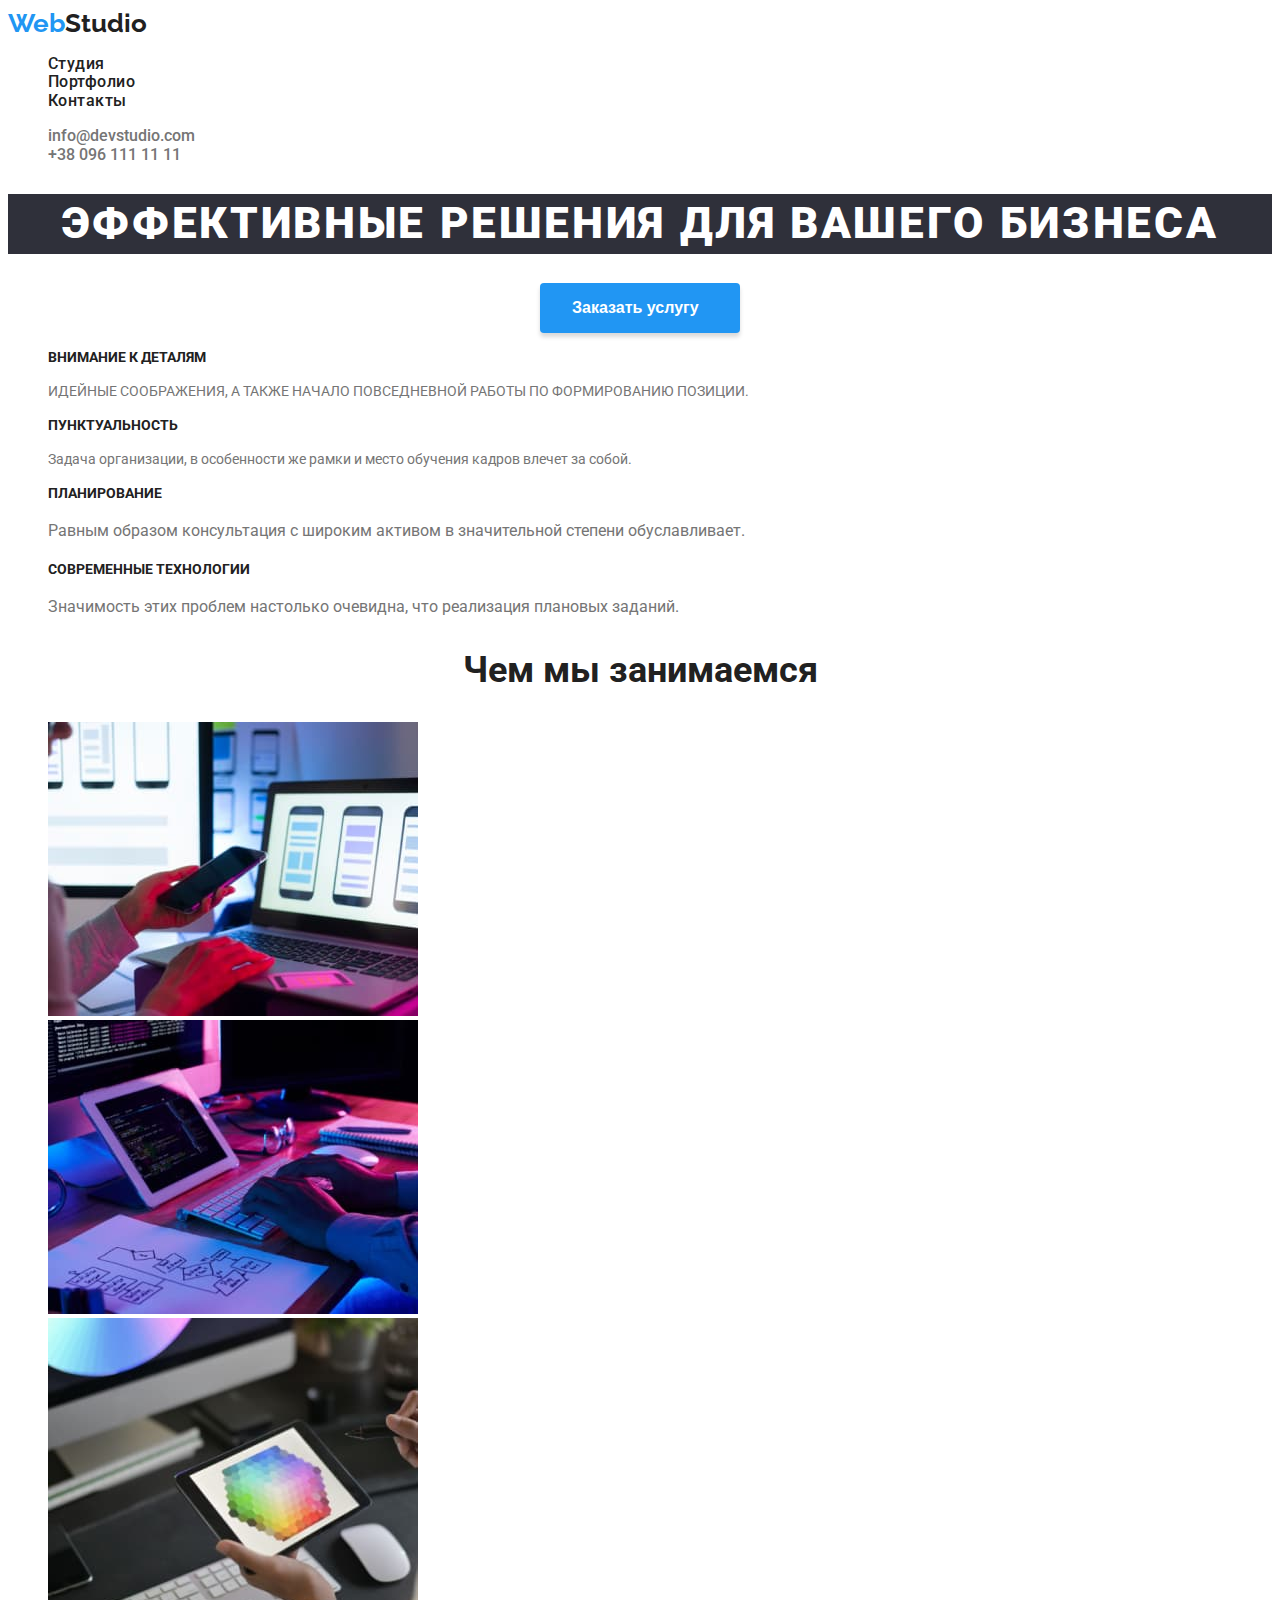
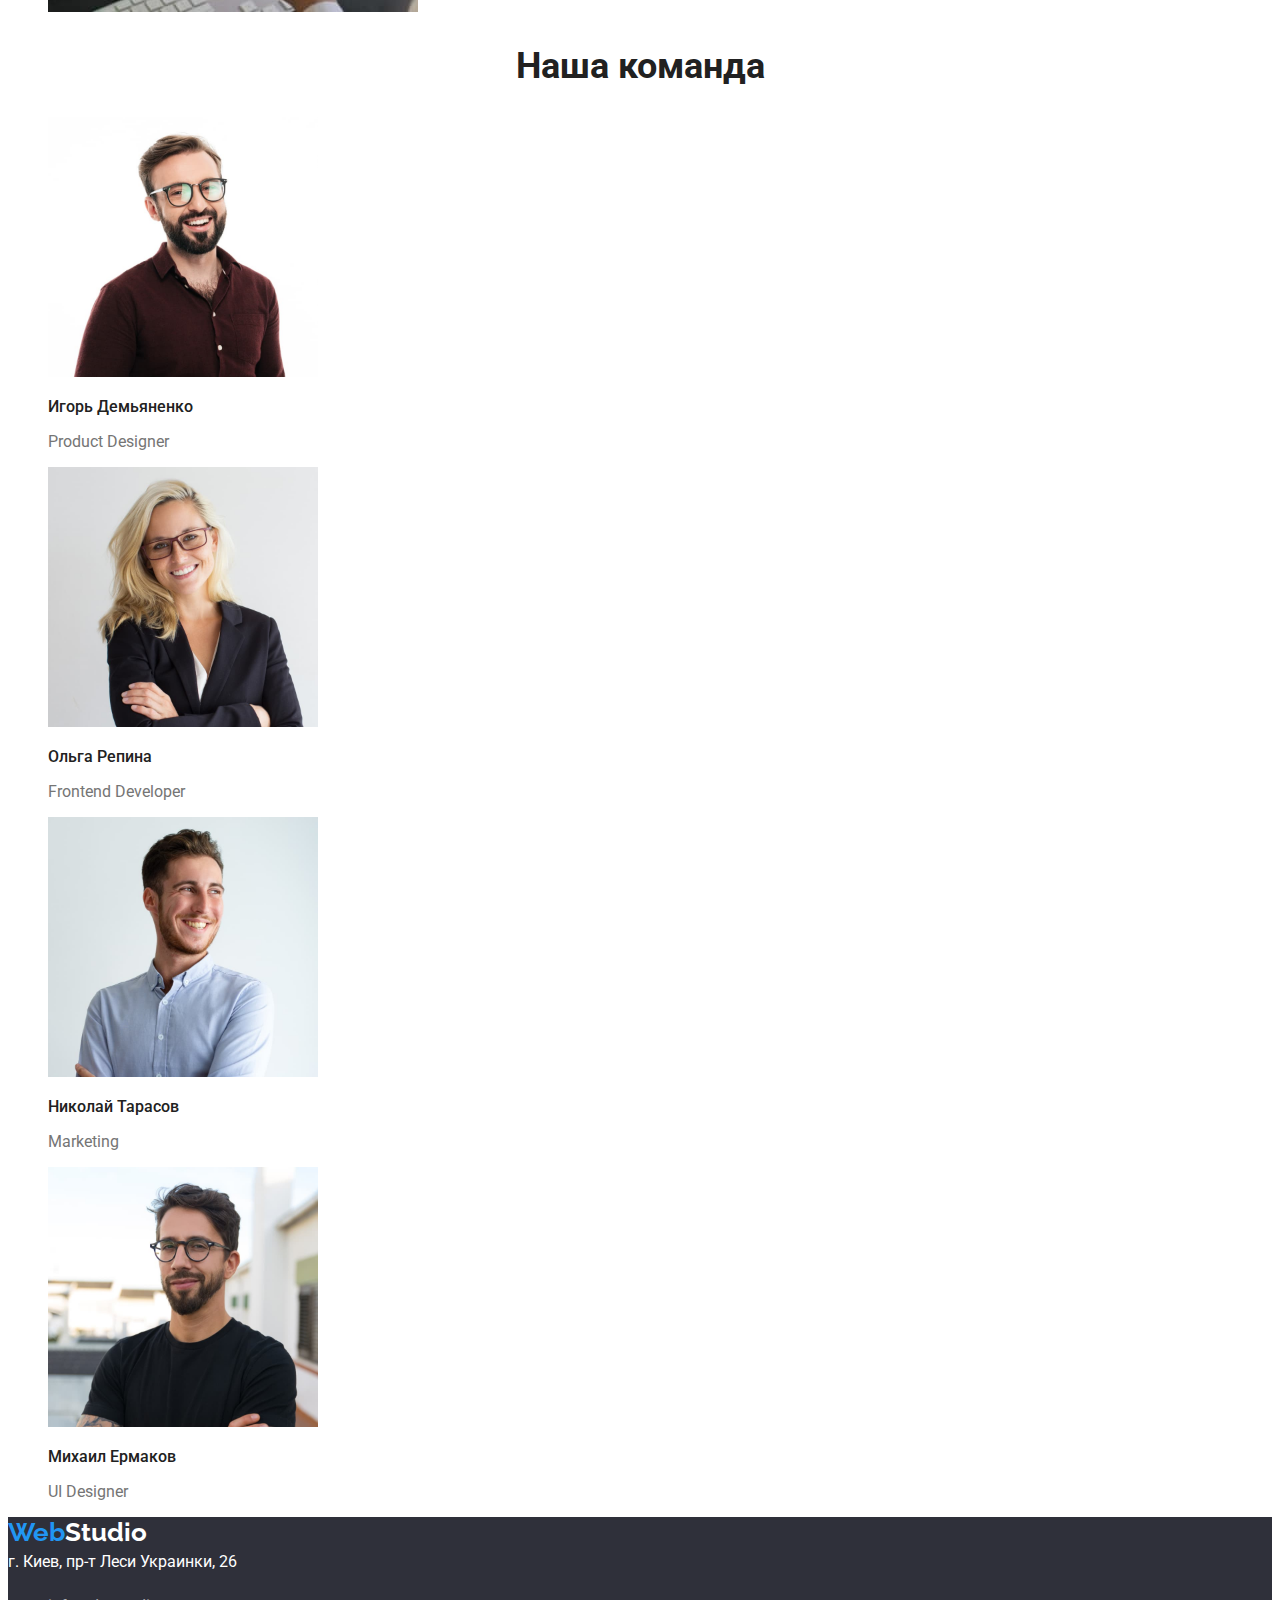
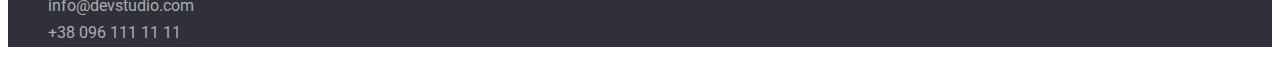
==== commit 6c63480e: "done" ====
--- a/index.html
+++ b/index.html
@@ -68,7 +68,7 @@
           <li><img src="./images/jpg1.jpg" alt="tablet" width="370" /></li>
         </ul>
       </section>
-      <section class="our-team">
+      <section class="team">
         <!-- Наша команда -->
         <h2 class="our-team">Наша команда</h2>
         <ul>
--- a/css/styles.css
+++ b/css/styles.css
@@ -47,6 +47,7 @@
     line-height: 1.142;
     color: var(--main-color-headers) ;
     font-weight: 500;
+    letter-spacing: 0.03em;
  }
  a.mail{
     text-decoration: none;
@@ -97,6 +98,7 @@
     color: var(--main-color-headers);
     font-weight: bold;
     text-transform: uppercase;
+    font-size: 14px;
 }
 .ideas{
     font-family: Roboto;
@@ -112,6 +114,7 @@
     color: var(--main-color-headers);
     font-weight: bold;
     text-transform: uppercase;
+    font-size: 14px;
 }
 .our-punctuality{
     font-family: Roboto;
@@ -127,6 +130,7 @@
     color: var(--main-color-headers);
     font-weight: bold;
     text-transform: uppercase;
+    font-size: 14px;
 }
 .consultation{
     font-family: Roboto;
@@ -141,6 +145,7 @@
     color: var(--main-color-headers);
     font-weight: bold;
     text-transform: uppercase;
+    font-size: 14px;
 }
 .no-problems{
     font-family: Roboto;
@@ -149,28 +154,32 @@
     font-weight: normal;
 }
 /* Чем мы занимаемся */
-h2.title{
+.title{
     font-family: Roboto;
     line-height: 1.166;
     font-weight: bold;
     color: var(--main-color-headers);
     text-align: center;
+    font-size: 36px;
 }
 /* Наша команда */
-h2.our-team{
+.our-team{
     font-family: Roboto;
     line-height: 1.166;
     font-weight: bold;
     color: var(--main-color-headers);
     text-align: center;
-}
-h3.team-members{
+    font-size: 36px;
+
+}
+.team-members{
     font-family: Roboto;
     line-height: 1.187;
     font-weight: 500;
     color: var(--main-color-headers);
-}
-p.team-text{
+    font-size: 16px;
+}
+.team-text{
     font-family: Roboto;
     font-size: 16px;
     font-weight: normal;
@@ -187,14 +196,16 @@
     font-weight: bold;
     line-height: 1.192;
     color: var(--color-button-logo);
+    font-size: 26px;
 }
 .footer-studio{
     font-family: Raleway;
     font-weight: bold;
     line-height: 1.192;
     color:  var(--white-color);
-}
-address.address-style{
+    font-size: 26px;
+}
+.address-style{
     font-style: normal;
     font-family: Roboto;
     font-weight: normal;
@@ -224,23 +235,23 @@
     
 
     /* Хедер портфолио */
-    span.web-logo{
+    .web-logo{
         color: var(--color-button-logo)
     }
-    a.logo{
+    .logo{
         font-family: Raleway;
         line-height: 1.192;
         color: var(--main-color-headers);
         font-weight: bold;
     }
-     a.mail{
+    .mail{
         text-decoration: none;
         font-family: Roboto;
         font-weight: 500;
         color: var(-main-text-color);
         line-height: 1.142;
      }
-    a.phone{
+    .phone{
         text-decoration: none;
         font-family: Roboto;
         font-weight: 500;
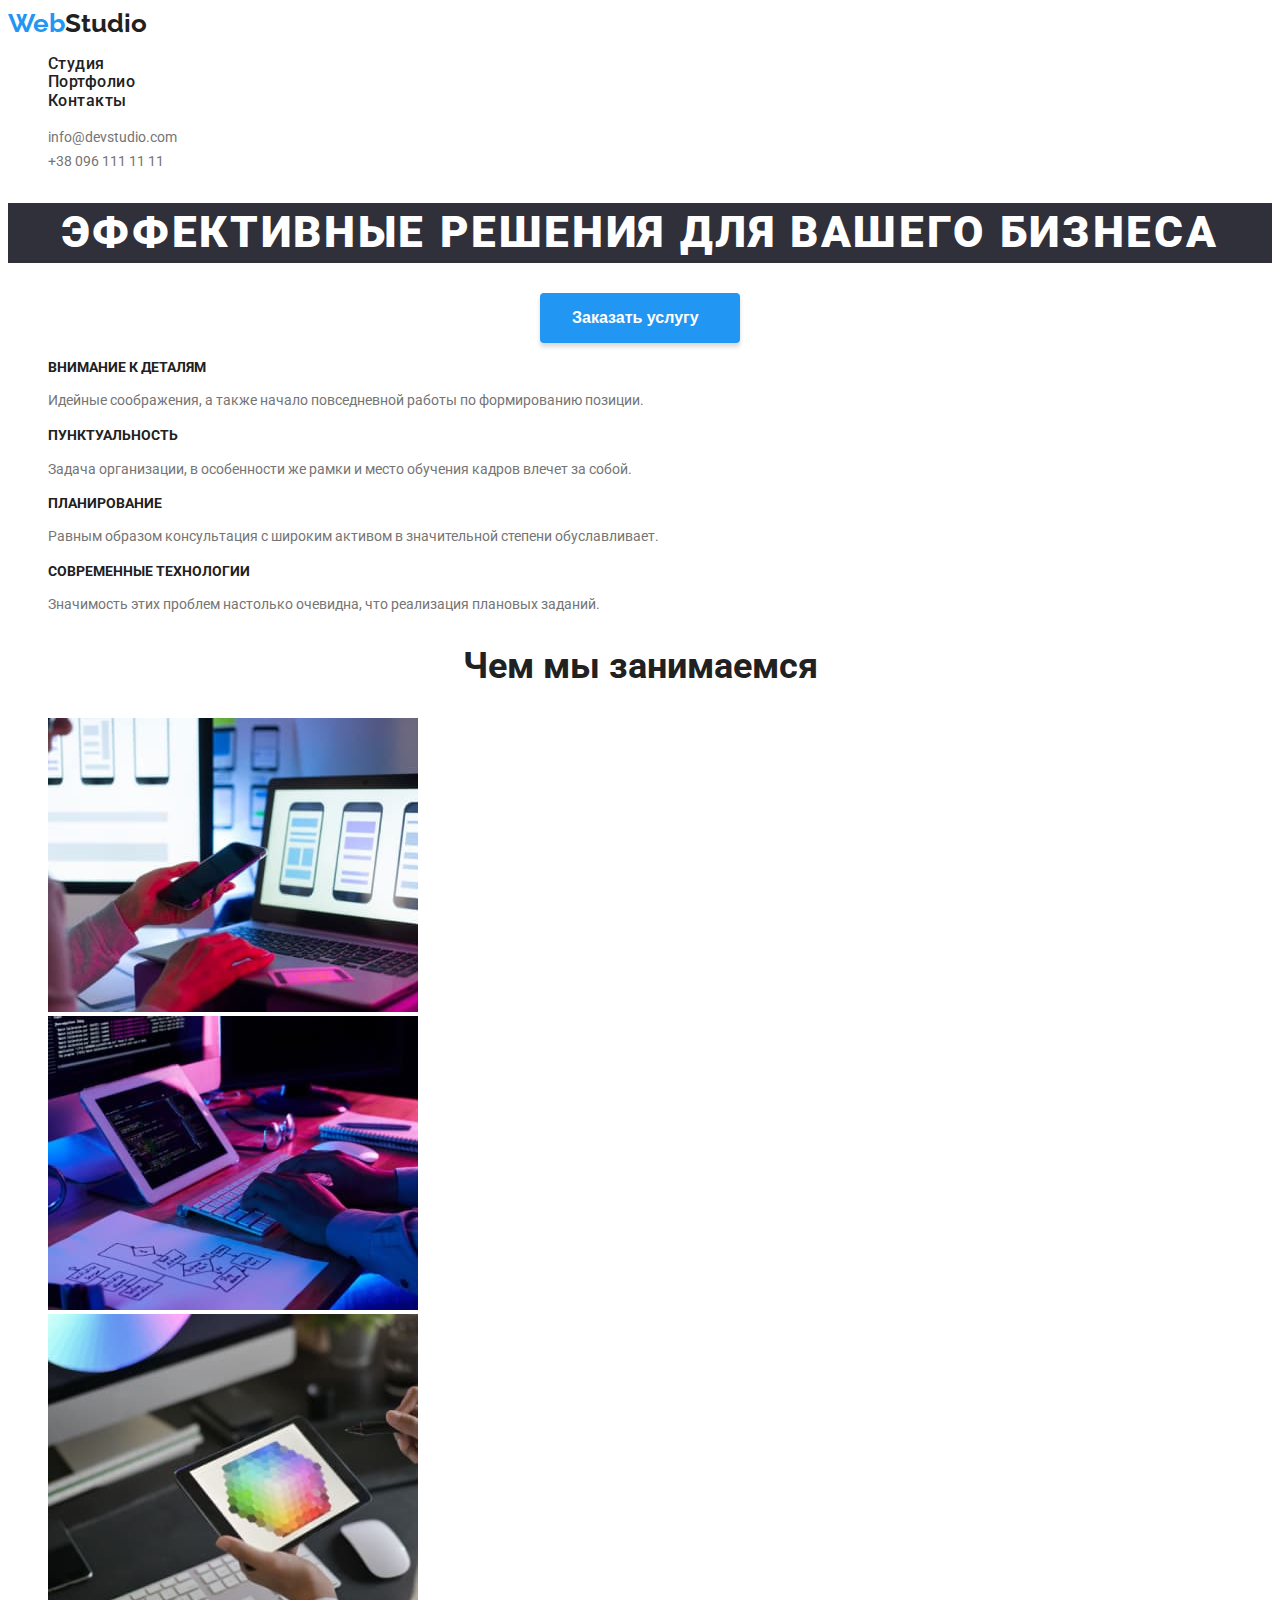
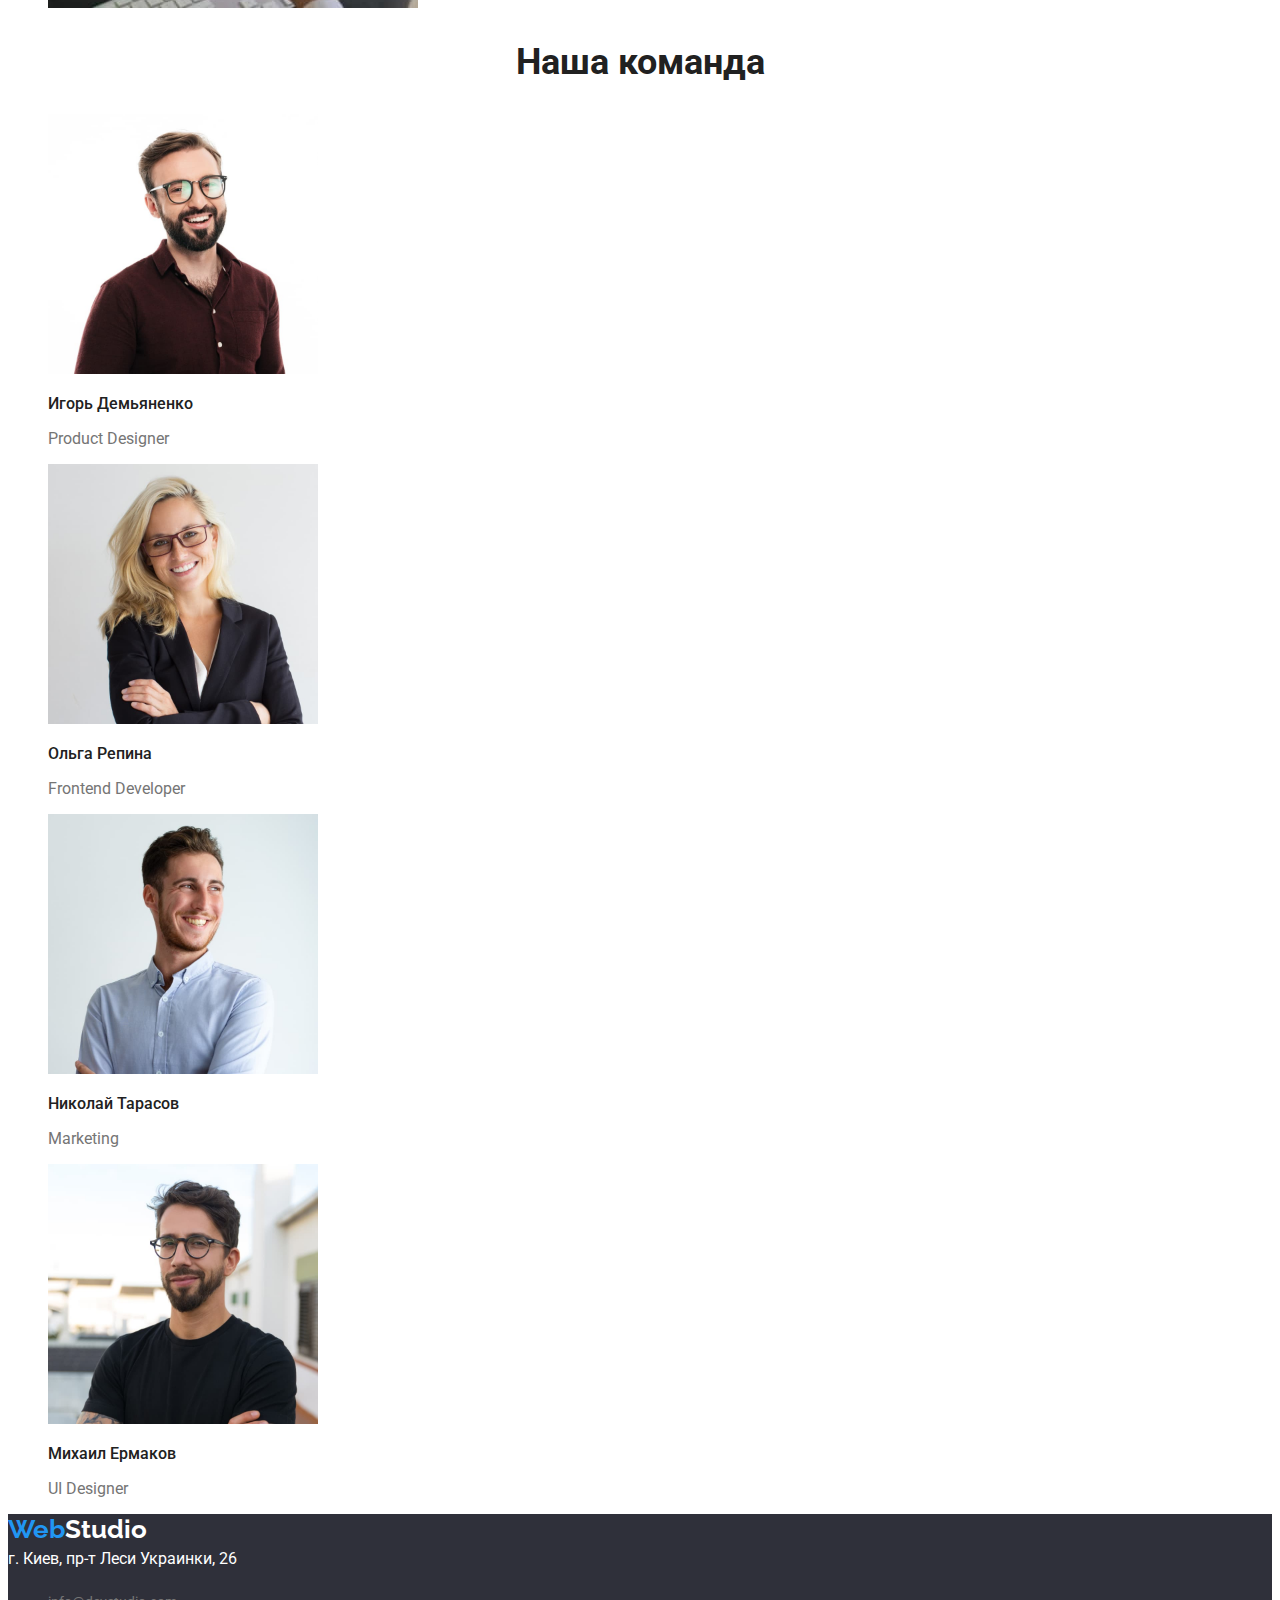
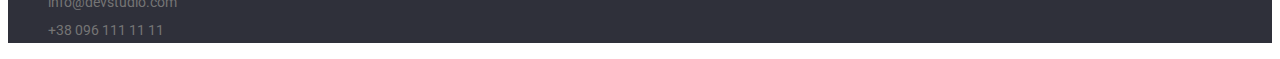
==== commit 0b21081d: "done" ====
--- a/index.html
+++ b/index.html
@@ -101,8 +101,8 @@
       <address class="address-style">
         г. Киев, пр-т Леси Украинки, 26
         <ul>
-          <li><a href="mailto:info@devstudio.com" class="link footer-mail">info@devstudio.com</a></li>
-          <li><a href="tel:+380961111111" class="link footer-tel">+38 096 111 11 11</a></li>
+          <li><a href="mailto:info@devstudio.com" class="link mail">info@devstudio.com</a></li>
+          <li><a href="tel:+380961111111" class="link phone">+38 096 111 11 11</a></li>
         </ul>
       </address>
     </footer>
--- a/css/styles.css
+++ b/css/styles.css
@@ -49,9 +49,10 @@
     font-weight: 500;
     letter-spacing: 0.03em;
  }
- a.mail{
+.mail{
     text-decoration: none;
     font-family: Roboto;
+    font-size: 14px;
     font-weight: 500;
     color: var(-main-text-color);
     line-height: 1.142;
@@ -59,6 +60,7 @@
 .phone{
     text-decoration: none;
     font-family: Roboto;
+    font-size: 14px;
     font-weight: 500;
     color: var(-main-text-color);
     line-height: 1.142;
@@ -95,20 +97,53 @@
 .detales{
     font-family: Roboto;
     line-height: 1.142;
+    font-size: 14px;
     color: var(--main-color-headers);
     font-weight: bold;
     text-transform: uppercase;
-    font-size: 14px;
+    
 }
 .ideas{
     font-family: Roboto;
     font-size: 14px;
+    line-height: 1.714;
+    color: var(-main-text-color);
+    font-weight: normal;
+    
+}
+.punctuality{
+    font-family: Roboto;
+    line-height: 1.142;
+    color: var(--main-color-headers);
+    font-weight: bold;
+    text-transform: uppercase;
+    font-size: 14px;
+}
+.our-punctuality{
+    font-family: Roboto;
+    font-size: 14px;
     line-height: 24px;
     color: var(-main-text-color);
     font-weight: normal;
+    
+}
+.plans{
+    font-family: Roboto;
+    line-height: 1.142;
+    color: var(--main-color-headers);
+    font-weight: bold;
     text-transform: uppercase;
-}
-.punctuality{
+    font-size: 14px;
+}
+.consultation{
+    font-family: Roboto;
+    line-height: 1.714;
+    font-size: 14px;
+    color: var(-main-text-color);
+    font-weight: normal;
+    ;
+}
+.technology{
     font-family: Roboto;
     line-height: 1.142;
     color: var(--main-color-headers);
@@ -116,40 +151,10 @@
     text-transform: uppercase;
     font-size: 14px;
 }
-.our-punctuality{
-    font-family: Roboto;
-    font-size: 14px;
-    line-height: 24px;
-    color: var(-main-text-color);
-    font-weight: normal;
-    
-}
-.plans{
-    font-family: Roboto;
-    line-height: 1.142;
-    color: var(--main-color-headers);
-    font-weight: bold;
-    text-transform: uppercase;
-    font-size: 14px;
-}
-.consultation{
-    font-family: Roboto;
-    line-height: 1.714;
-    color: var(-main-text-color);
-    font-weight: normal;
-    ;
-}
-.technology{
-    font-family: Roboto;
-    line-height: 1.142;
-    color: var(--main-color-headers);
-    font-weight: bold;
-    text-transform: uppercase;
-    font-size: 14px;
-}
 .no-problems{
     font-family: Roboto;
     line-height: 1.714;
+    font-size: 14px;
     color: var(-main-text-color);
     font-weight: normal;
 }
@@ -212,17 +217,20 @@
     line-height: 1.714;
     color:  var(--white-color);
     }
-.footer-mail{
+.mail{
     Text-decoration: none;
     font-family: Roboto;
+    font-size: 14px;
     font-weight: normal;
     line-height: 1.714;
     color: rgba(255, 255, 255, 0.6);
     }
-.footer-tel{
+.phone{
     Text-decoration: none;
     font-family: Roboto;
-    font-weight: normal;
+    font-style: normal;
+    font-weight: normal;
+    font-size: 14px;
     line-height: 1.714;
     color: rgba(255, 255, 255, 0.6);
     }
@@ -247,15 +255,17 @@
     .mail{
         text-decoration: none;
         font-family: Roboto;
+        font-size: 14px;
         font-weight: 500;
-        color: var(-main-text-color);
+        color: var(--main-text-color);
         line-height: 1.142;
      }
     .phone{
         text-decoration: none;
         font-family: Roboto;
+        font-size: 14px;
         font-weight: 500;
-        color: var(-main-text-color);
+        color: var(--main-text-color);
         line-height: 1.142;
     } 
    /* Кнопки портфолио */
@@ -282,9 +292,19 @@
     color: var(--main-color-headers);
     }
 
+    .portfolio-text{
+    font-family: Roboto;
+    font-style: normal;
+    font-weight: bold;
+    font-size: 18px;
+    line-height: 2;
+    color: var(--main-color-headers);
+    }
+
 .photo-name{
     font-family: Roboto;
     font-weight: normal;
+    font-size: 16px;
     line-height: 1.875;
     color: var(-main-text-color);
 }
@@ -294,36 +314,38 @@
 .portfolio-down{
     background: var(--background);
 }
-span.footer-web{
+.footer-web{
     font-family: Raleway;
     font-weight: bold;
     line-height: 1.192;
     color: var(--color-button-logo);
 }
-span.footer-studio{
+.footer-studio{
     font-family: Raleway;
     font-weight: bold;
     line-height: 1.192;
     color:  var(--white-color);
 }
-address.address-style{
+.address-style{
     font-style: normal;
     font-family: Roboto;
     font-weight: normal;
     line-height: 1.714;
     color: var(--white-color);
     }
-a.footer-mail{
+.mail{
     Text-decoration: none;
     font-family: Roboto;
-    font-weight: normal;
-    line-height: 1.714;
-    color: rgba(255, 255, 255, 0.6);
-    }
-a.footer-tel{
+    font-size: 14px;
+    font-weight: normal;
+    line-height: 1.714;
+    color: #757575;
+    }
+.phone{
     Text-decoration: none;
     font-family: Roboto;
-    font-weight: normal;
-    line-height: 1.714;
-    color: rgba(255, 255, 255, 0.6);
+    font-size: 14px;
+    font-weight: normal;
+    line-height: 1.714;
+    color: #757575;
     }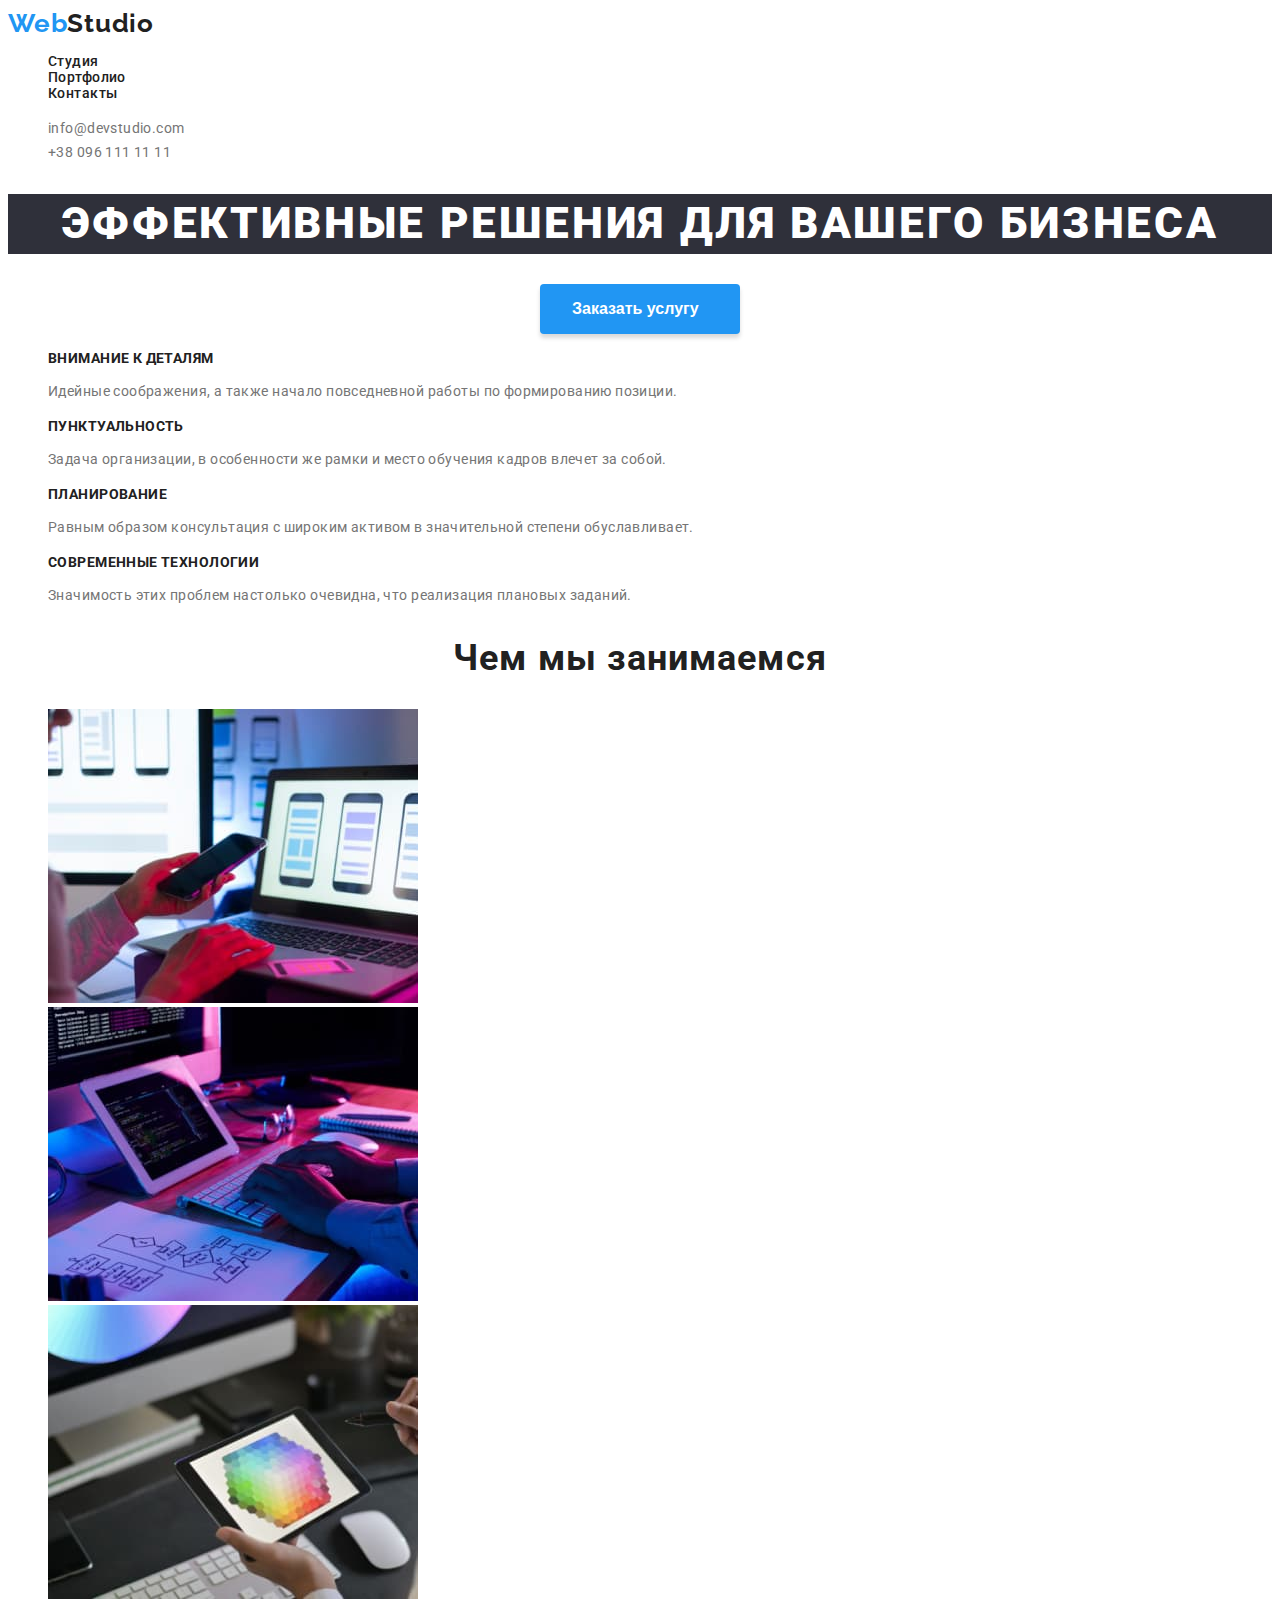
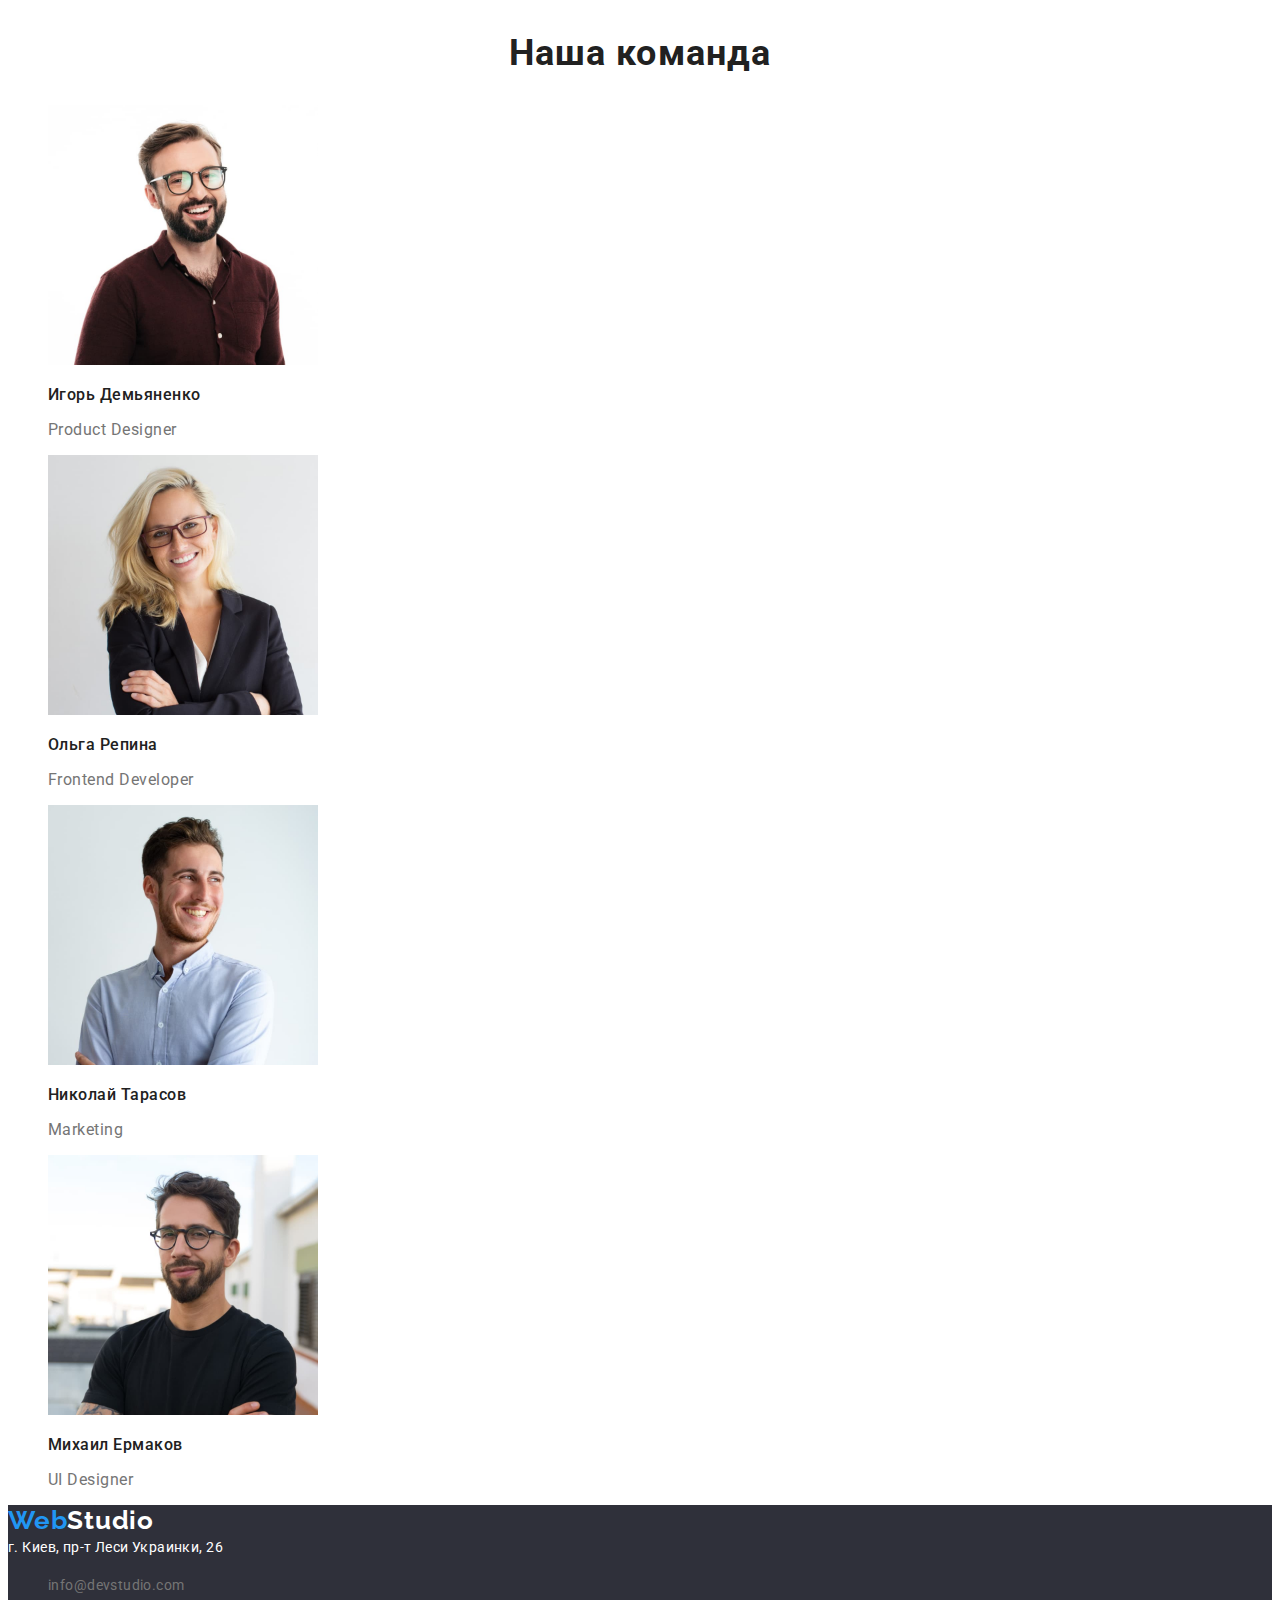
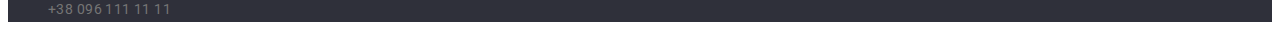
==== commit 0943b425: "done" ====
--- a/index.html
+++ b/index.html
@@ -20,7 +20,7 @@
         <ul class="web-link">
           <li><a href="./index.html" class="active link">Студия</a></li>
           <li><a href="./portfolio.html" class="link">Портфолио</a></li>
-          <li><a href="">Контакты</a></li>
+          <li><a href="" class="link">Контакты</a></li>
         </ul>
       </nav>
       <ul class="web-contacts">
@@ -34,28 +34,28 @@
         <h1 class="hero-title">Эффективные решения для вашего бизнеса</h1>
         <button type="button" class="button-style">Заказать услугу</button>
       </section>
-      <section>
+      <section class="special">
         <h2 hidden>soft skills</h2>
         <ul>
           <li>
-            <h3 class="detales">Внимание к деталям</h3>
-            <p class="ideas">Идейные соображения, а также начало повседневной работы по формированию позиции.</p>
+            <h3 class="special-title">Внимание к деталям</h3>
+            <p class="special-text">Идейные соображения, а также начало повседневной работы по формированию позиции.</p>
           </li>
           <li>
-            <h3 class="punctuality">Пунктуальность</h3>
-            <p class="our-punctuality">
+            <h3 class="special-title">Пунктуальность</h3>
+            <p class="special-text">
               Задача организации, в особенности же рамки и место обучения кадров влечет за собой.
             </p>
           </li>
           <li>
-            <h3 class="plans">Планирование</h3>
-            <p class="consultation">
+            <h3 class="special-title">Планирование</h3>
+            <p class="special-text">
               Равным образом консультация с широким активом в значительной степени обуславливает.
             </p>
           </li>
           <li>
-            <h3 class="technology">Современные технологии</h3>
-            <p class="no-problems">Значимость этих проблем настолько очевидна, что реализация плановых заданий.</p>
+            <h3 class="special-title">Современные технологии</h3>
+            <p class="special-text">Значимость этих проблем настолько очевидна, что реализация плановых заданий.</p>
           </li>
         </ul>
       </section>
--- a/css/styles.css
+++ b/css/styles.css
@@ -5,7 +5,7 @@
     --section-buttons: #F5F4FA;
     --color-button-logo: #2196F3;
     --background: #2F303A;
-    --color-logo-links: violet  
+    --color-logo-links: #2196F3 
    } 
 .web-work{
     font-family: Roboto;
@@ -25,46 +25,59 @@
   color: var(--color-logo-links);
 }
 /* ссылки */
-a{
+.link{
     color:inherit;
     text-decoration: none;
     font-style: normal;   
           
    }
 /* Шапка сайта */
-.web-logo{
-    color: var(--color-button-logo) 
-}
-.logo{
-    font-family: Raleway;
+.logo {
+    font-style: normal;
+    letter-spacing: 0.03em;
+    font-family: Raleway;
+    font-weight: bold;
     font-size: 26px;
-    line-height: 31px;
-    color: var(--main-color-headers);
-    font-weight: bold; 
-}
-.web-link{
-    font-family: Roboto;
+    line-height: 1.192;
+    color: var(--main-color-headers);
+  }
+  .web-logo {
+    font-family: Raleway;
+    font-style: normal;
+    font-weight: bold;
+    font-size: 26px;
+    line-height: 1.192;
+    letter-spacing: 0.03em;
+    color: var(--color-logo-links);
+  }
+.web-nav{
+    font-family: Roboto;
+    font-style: normal;
+    font-weight: 500;
+    font-size: 14px;
     line-height: 1.142;
     color: var(--main-color-headers) ;
+}
+.web-link{
+    font-family: Roboto;
+    line-height: 1.142;
+    font-style: normal;
+    font-size: 14px;
+    color: var(--main-color-headers) ;
     font-weight: 500;
     letter-spacing: 0.03em;
  }
-.mail{
+.web-contacts .links{
     text-decoration: none;
     font-family: Roboto;
+    font-style: normal;
     font-size: 14px;
     font-weight: 500;
     color: var(-main-text-color);
     line-height: 1.142;
+    letter-spacing: 0.02em;
  }
-.phone{
-    text-decoration: none;
-    font-family: Roboto;
-    font-size: 14px;
-    font-weight: 500;
-    color: var(-main-text-color);
-    line-height: 1.142;
-}
+
 /* Герой */
 .hero-title{
     font-weight: 900;
@@ -94,70 +107,26 @@
      border-radius: 4px;     
      border: none; 
 }
-.detales{
+.special-title{
     font-family: Roboto;
     line-height: 1.142;
     font-size: 14px;
     color: var(--main-color-headers);
     font-weight: bold;
     text-transform: uppercase;
+    letter-spacing: 0.03em;
     
 }
-.ideas{
-    font-family: Roboto;
-    font-size: 14px;
-    line-height: 1.714;
-    color: var(-main-text-color);
-    font-weight: normal;
+.special-text{
+    font-family: Roboto;
+    font-size: 14px;
+    line-height: 1.714;
+    color: var(--main-text-color);
+    font-weight: normal;
+    letter-spacing: 0.03em;
     
 }
-.punctuality{
-    font-family: Roboto;
-    line-height: 1.142;
-    color: var(--main-color-headers);
-    font-weight: bold;
-    text-transform: uppercase;
-    font-size: 14px;
-}
-.our-punctuality{
-    font-family: Roboto;
-    font-size: 14px;
-    line-height: 24px;
-    color: var(-main-text-color);
-    font-weight: normal;
-    
-}
-.plans{
-    font-family: Roboto;
-    line-height: 1.142;
-    color: var(--main-color-headers);
-    font-weight: bold;
-    text-transform: uppercase;
-    font-size: 14px;
-}
-.consultation{
-    font-family: Roboto;
-    line-height: 1.714;
-    font-size: 14px;
-    color: var(-main-text-color);
-    font-weight: normal;
-    ;
-}
-.technology{
-    font-family: Roboto;
-    line-height: 1.142;
-    color: var(--main-color-headers);
-    font-weight: bold;
-    text-transform: uppercase;
-    font-size: 14px;
-}
-.no-problems{
-    font-family: Roboto;
-    line-height: 1.714;
-    font-size: 14px;
-    color: var(-main-text-color);
-    font-weight: normal;
-}
+
 /* Чем мы занимаемся */
 .title{
     font-family: Roboto;
@@ -166,6 +135,7 @@
     color: var(--main-color-headers);
     text-align: center;
     font-size: 36px;
+    letter-spacing: 0.03em;
 }
 /* Наша команда */
 .our-team{
@@ -175,6 +145,7 @@
     color: var(--main-color-headers);
     text-align: center;
     font-size: 36px;
+    letter-spacing: 0.03em;
 
 }
 .team-members{
@@ -183,13 +154,15 @@
     font-weight: 500;
     color: var(--main-color-headers);
     font-size: 16px;
+    letter-spacing: 0.03em;
 }
 .team-text{
     font-family: Roboto;
     font-size: 16px;
     font-weight: normal;
     line-height: 19px;
-    color: var(-main-text-color);
+    color: var(--main-text-color);
+    letter-spacing: 0.03em;
 }
 /* Андреса */
 .site-down{
@@ -202,6 +175,7 @@
     line-height: 1.192;
     color: var(--color-button-logo);
     font-size: 26px;
+    letter-spacing: 0.03em;
 }
 .footer-studio{
     font-family: Raleway;
@@ -209,13 +183,15 @@
     line-height: 1.192;
     color:  var(--white-color);
     font-size: 26px;
+    letter-spacing: 0.03em;
 }
 .address-style{
-    font-style: normal;
-    font-family: Roboto;
-    font-weight: normal;
-    line-height: 1.714;
+    font-family: Roboto;
+    font-weight: normal;
+    line-height: 1.714;
+    font-size: 14px;
     color:  var(--white-color);
+    letter-spacing: 0.03em;
     }
 .mail{
     Text-decoration: none;
@@ -224,6 +200,7 @@
     font-weight: normal;
     line-height: 1.714;
     color: rgba(255, 255, 255, 0.6);
+    letter-spacing: 0.03em;
     }
 .phone{
     Text-decoration: none;
@@ -233,26 +210,21 @@
     font-size: 14px;
     line-height: 1.714;
     color: rgba(255, 255, 255, 0.6);
+    letter-spacing: 0.03em;
     }
 
 
 
     /* Портфолио */
-
-    /* общие свойства портфолио */
-    
-
-    /* Хедер портфолио */
-    .web-logo{
-        color: var(--color-button-logo)
-    }
-    .logo{
-        font-family: Raleway;
-        line-height: 1.192;
-        color: var(--main-color-headers);
-        font-weight: bold;
-    }
-    .mail{
+    .web-link{
+        font-family: Roboto;
+        font-style: normal;
+        font-weight: 500;
+        font-size: 14px;
+        line-height: 1.142;
+        color: var(--main-color-headers) ;
+}
+     .mail{
         text-decoration: none;
         font-family: Roboto;
         font-size: 14px;
@@ -270,16 +242,23 @@
     } 
    /* Кнопки портфолио */
 
+.button-portfolio:focus,
+.button-portfolio:hover {
+  background-color: var(--color-logo-links);
+}
+
    .button-portfolio{
     font-family: Roboto;
     font-weight: 500;
     line-height: 1.625;
-    text-align: center;
+    font-size: 16px;
     letter-spacing: 0.03em;
     color: var(--main-color-headers);
     background-color: var(--section-buttons);
     border-radius: 4px;
     border: none; 
+    cursor: pointer;
+    font-style: normal;
    }
 
    /* Фото портфолио */
@@ -299,6 +278,7 @@
     font-size: 18px;
     line-height: 2;
     color: var(--main-color-headers);
+    letter-spacing: 0.06em;
     }
 
 .photo-name{
@@ -306,7 +286,8 @@
     font-weight: normal;
     font-size: 16px;
     line-height: 1.875;
-    color: var(-main-text-color);
+    color: var(--main-text-color);
+    letter-spacing: 0.03em;
 }
 
 /* Адрес */
@@ -339,7 +320,7 @@
     font-size: 14px;
     font-weight: normal;
     line-height: 1.714;
-    color: #757575;
+    color: var(--main-text-color);
     }
 .phone{
     Text-decoration: none;
@@ -347,5 +328,5 @@
     font-size: 14px;
     font-weight: normal;
     line-height: 1.714;
-    color: #757575;
+    color: var(--main-text-color);
     }